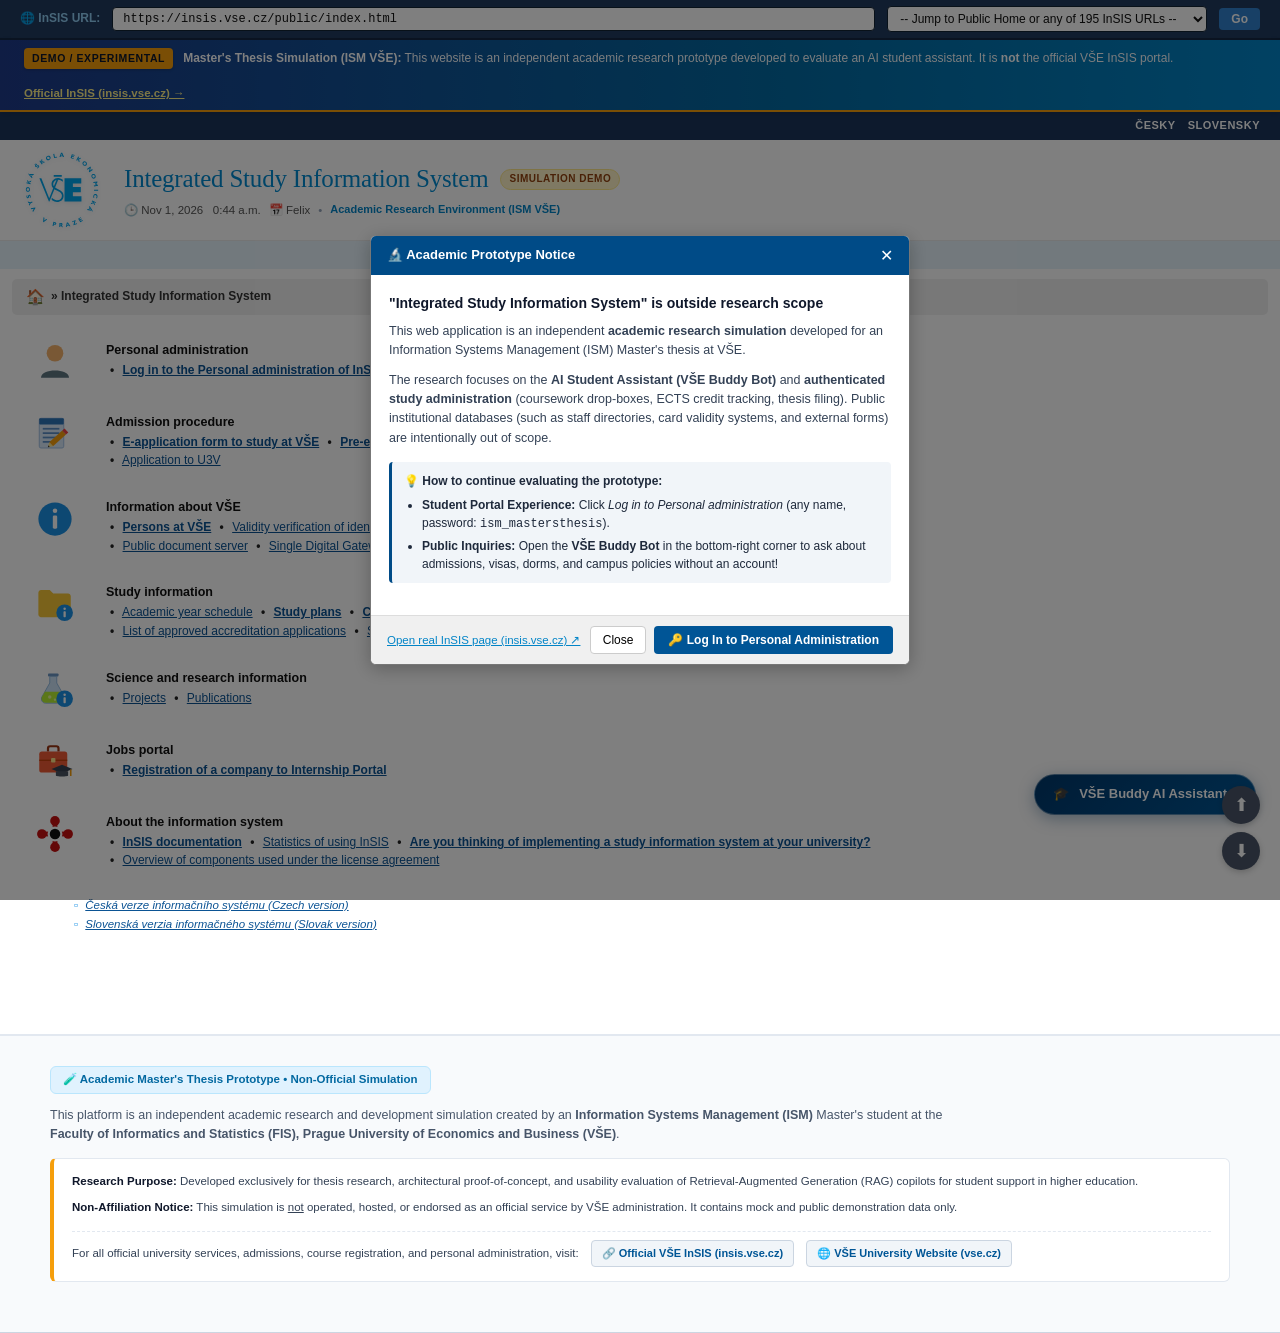
==== public/index.html @ 3fae8cf7 "Clean prototype: remove hardcoded fallbacks, update test set and documentation" ====
<!DOCTYPE html>
<html lang="en">
<head>
  <meta charset="UTF-8">
  <meta name="viewport" content="width=device-width, initial-scale=1.0">
  <title>Integrated Study Information System | VŠE Prague</title>
  <link rel="stylesheet" href="styles.css?v=30">
</head>
<body>

  <!-- =========================================================================
       0. IN-APP InSIS URL BAR & FAST NAVIGATOR (Access all 195 URLs)
       ========================================================================= -->
  <div class="insis-url-navigator">
    <div class="url-nav-label">
      <span>🌐 InSIS URL:</span>
    </div>
    <input type="text" id="insis-url-input" class="url-input-box" value="https://insis.vse.cz/?lang=en" onkeydown="handleUrlKey(event)">
    <select id="insis-url-select" class="url-dropdown-select" onchange="handleSelectUrl(this.value)">
      <option value="">-- Jump to any of 195 InSIS URLs --</option>
      <!-- Populated dynamically from all_urls.json -->
    </select>
    <button class="btn-nav-go" onclick="handleGoUrl()">Go</button>
  </div>

  <!-- Top Academic Research Demo Notice Banner -->
  <aside class="insis-demo-banner" role="alert" aria-label="Academic Demo Disclaimer">
    <div class="demo-banner-content">
      <div class="demo-banner-left">
        <span class="demo-banner-badge">DEMO / EXPERIMENTAL</span>
        <span class="demo-banner-text">
          <strong>Master's Thesis Simulation (ISM VŠE):</strong> This website is an independent academic research prototype developed to evaluate an AI student assistant. It is <strong>not</strong> the official VŠE InSIS portal.
        </span>
      </div>
      <a href="https://insis.vse.cz/?lang=en" target="_blank" rel="noopener noreferrer" class="demo-banner-official-link" title="Open the genuine InSIS university portal">
        Official InSIS (insis.vse.cz) &rarr;
      </a>
    </div>
  </aside>

  <!-- 1. Top Navy Utility Bar -->
  <div class="insis-top-bar">
    <a href="#" onclick="alert('Jazyk: Čeština'); return false;">ČESKY</a>
    <a href="#" onclick="alert('Jazyk: Slovenčina'); return false;">SLOVENSKY</a>
  </div>

  <!-- 2. Authentic Brand Header -->
  <header class="insis-header">
    <div class="vse-logo-container" style="cursor:pointer;" onclick="goHome()" title="VŠE InSIS Simulation - Return to Public Home">
      <img src="assets/vse_logo.svg" alt="VŠE Prague Logo" class="vse-official-logo" onerror="this.onerror=null; this.src='assets/vse_logo.png';">
      <div class="insis-title-area">
        <div class="insis-title-row">
          <h1>Integrated Study Information System</h1>
          <span class="insis-title-demo-pill" title="Academic simulation developed for Master's thesis research">SIMULATION DEMO</span>
        </div>
        <div class="insis-header-meta">
          <span>🕒 Nov 1, 2026 &nbsp; 0:44 a.m.</span>
          <span>📅 Felix</span>
          <span class="insis-meta-dot">&bull;</span>
          <span class="insis-meta-thesis-note">Academic Research Environment (ISM VŠE)</span>
        </div>
      </div>
    </div>
  </header>

  <!-- 3. User Session Bar (Clean pale blue strip when logged out on Public Home, matching original InSIS) -->
  <div class="insis-user-bar" id="insis-user-bar">
    <div class="insis-user-info" id="user-info-logged-in" style="display:none;">
      <span><strong>Logged in:</strong> <span class="insis-user-name" id="display-user-name"></span></span>
      <a class="insis-user-link" href="https://o365.vse.cz" target="_blank">Office365</a>
      <a class="insis-user-link" href="#" onclick="navigateToUrl('https://insis.vse.cz/auth/uschovna/?lang=en'); return false;">13 documents</a>
      <a class="insis-user-link" href="#" onclick="alert('0 active tasks pending.'); return false;">0 tasks</a>
      <span style="opacity:0.4;">|</span>
      <a class="insis-user-link" href="#" onclick="performLogout(); return false;" style="color:#c0392b; font-weight:700;">[Log out]</a>
    </div>
    <div class="insis-user-info" id="user-info-logged-out" style="display:none;">
      <a class="insis-user-link" href="#" onclick="navigateToUrl('https://insis.vse.cz/?lang=en'); return false;">&larr; Public InSIS Home</a>
      <span style="opacity:0.4;">|</span>
      <a class="insis-user-link" href="#" onclick="showLoginView(); return false;" style="font-weight:700;">Log in to Personal administration</a>
    </div>
    <div class="user-close" id="user-bar-close" style="display:none;" title="Session status" onclick="alert('InSIS session active.')">✕</div>
  </div>

  <!-- 4. Breadcrumb Strip -->
  <div class="insis-breadcrumbs" id="insis-breadcrumbs">
    <div class="breadcrumb-path" id="breadcrumb-path">
      <a href="#" onclick="goHome(); return false;" title="InSIS Home" style="font-size:15px;">🏠</a>
      <span id="breadcrumb-dynamic">&raquo; <strong>Integrated Study Information System</strong></span>
    </div>
    <div class="breadcrumb-tools" id="breadcrumb-tools">
      <a href="#" class="tool-circle" onclick="openSearchModal(); return false;" title="Search">🔍</a>
      <a href="#" class="tool-circle" onclick="openHelpModal(); return false;" title="Help">?</a>
    </div>
  </div>


  <!-- =========================================================================
       VIEW 0: AUTHENTIC PUBLIC InSIS HOMEPAGE (No Login Required)
       Matches uploaded Screenshots 1 & 2 of https://insis.vse.cz/?lang=en
       ========================================================================= -->
  <main id="view-public-home" class="insis-view">
    <div class="public-insis-container">

      <!-- Row 1: Personal administration -->
      <div class="public-cat-row" id="pub-row-personal">
        <div class="public-cat-icon" aria-hidden="true">
          <svg viewBox="0 0 48 48" width="42" height="42">
            <circle cx="24" cy="14" r="9.5" fill="#f3b26b"/>
            <path d="M8 42 C8 31, 40 31, 40 42 Z" fill="#5e7682"/>
          </svg>
        </div>
        <div class="public-cat-body">
          <div class="public-cat-title">Personal administration</div>
          <div class="public-cat-links">
            <span class="pub-bullet">&bull;</span>
            <a id="pub-link-login" class="pub-bold-link" href="#" onclick="showLoginView(); return false;">Log in to the Personal administration of InSIS</a>
            <span class="pub-bullet">&bull;</span>
            <a id="pub-link-first-login" href="#" onclick="navigateToUrl('https://insis.vse.cz/navod/?lang=en'); return false;">First log in to InSIS instructions</a>
            <span class="pub-bullet">&bull;</span>
            <a href="#" onclick="navigateToUrl('https://insis.vse.cz/dok/integratori.pl?lang=en'); return false;">System integrators</a>
          </div>
        </div>
      </div>

      <!-- Row 2: Admission procedure -->
      <div class="public-cat-row" id="pub-row-admission">
        <div class="public-cat-icon" aria-hidden="true">
          <svg viewBox="0 0 48 48" width="42" height="42">
            <rect x="6" y="6" width="28" height="34" rx="2" fill="#d8e8f8" stroke="#9abbe0" stroke-width="1"/>
            <rect x="6" y="6" width="28" height="7" rx="1" fill="#2d74b8"/>
            <line x1="10" y1="18" x2="29" y2="18" stroke="#5b8ec4" stroke-width="2"/>
            <line x1="10" y1="23" x2="29" y2="23" stroke="#5b8ec4" stroke-width="2"/>
            <line x1="10" y1="28" x2="25" y2="28" stroke="#5b8ec4" stroke-width="2"/>
            <line x1="10" y1="33" x2="21" y2="33" stroke="#5b8ec4" stroke-width="2"/>
            <g transform="translate(27, 29) rotate(-42)">
              <rect x="-10" y="-3.2" width="20" height="6.4" fill="#f59e0b"/>
              <polygon points="-10,-3.2 -15,0 -10,3.2" fill="#fde68a"/>
              <polygon points="-13.2,-1.2 -15,0 -13.2,1.2" fill="#333"/>
              <rect x="10" y="-3.2" width="3.5" height="6.4" fill="#ef4444"/>
            </g>
          </svg>
        </div>
        <div class="public-cat-body">
          <div class="public-cat-title">Admission procedure</div>
          <div class="public-cat-links">
            <span class="pub-bullet">&bull;</span>
            <a id="pub-link-eapp" class="pub-bold-link" href="#" onclick="navigateToUrl('https://insis.vse.cz/prihlaska/?lang=en'); return false;">E-application form to study at VŠE</a>
            <span class="pub-bullet">&bull;</span>
            <a id="pub-link-preenroll" class="pub-bold-link" href="#" onclick="navigateToUrl('https://insis.vse.cz/navratka/?lang=en'); return false;">Pre-enrollment confirmation for application to study at VŠE</a>
            <span class="pub-bullet">&bull;</span>
            <a id="pub-link-courses-offer" class="pub-bold-link" href="#" onclick="navigateToUrl('https://insis.vse.cz/kurzy/nabidka_kurzu.pl?lang=en'); return false;">Courses on offer</a>
          </div>
          <div class="public-cat-links">
            <span class="pub-bullet">&bull;</span>
            <a href="#" onclick="navigateToUrl('https://insis.vse.cz/prihlaska/u3v.pl?lang=en'); return false;">Application to U3V</a>
          </div>
        </div>
      </div>

      <!-- Row 3: Information about VŠE -->
      <div class="public-cat-row" id="pub-row-info">
        <div class="public-cat-icon" aria-hidden="true">
          <svg viewBox="0 0 48 48" width="42" height="42">
            <circle cx="24" cy="24" r="19" fill="#1b91e5"/>
            <circle cx="24" cy="14.5" r="2.6" fill="#ffffff"/>
            <rect x="21.5" y="20" width="5" height="15" rx="1.5" fill="#ffffff"/>
          </svg>
        </div>
        <div class="public-cat-body">
          <div class="public-cat-title">Information about VŠE</div>
          <div class="public-cat-links">
            <span class="pub-bullet">&bull;</span>
            <a id="pub-link-persons" class="pub-bold-link" href="#" onclick="navigateToUrl('https://insis.vse.cz/lide/?lang=en'); return false;">Persons at VŠE</a>
            <span class="pub-bullet">&bull;</span>
            <a href="#" onclick="navigateToUrl('https://insis.vse.cz/karty/overeni.pl?lang=en'); return false;">Validity verification of identification cards</a>
            <span class="pub-bullet">&bull;</span>
            <a id="pub-link-depts" href="#" onclick="navigateToUrl('https://insis.vse.cz/pracoviste/pracoviste.pl?lang=en'); return false;">Departments</a>
            <span class="pub-bullet">&bull;</span>
            <a href="#" onclick="navigateToUrl('https://insis.vse.cz/hledani/?lang=en'); return false;">Thematic search</a>
            <span class="pub-bullet">&bull;</span>
            <a href="#" onclick="navigateToUrl('https://insis.vse.cz/karty/typy_karet.pl?lang=en'); return false;">Identification cards in use</a>
          </div>
          <div class="public-cat-links">
            <span class="pub-bullet">&bull;</span>
            <a id="pub-link-docserver" href="#" onclick="navigateToUrl('https://insis.vse.cz/dok_server/?lang=en'); return false;">Public document server</a>
            <span class="pub-bullet">&bull;</span>
            <a href="#" onclick="navigateToUrl('https://insis.vse.cz/sdg/?lang=en'); return false;">Single Digital Gateway</a>
          </div>
        </div>
      </div>

      <!-- Row 4: Study information -->
      <div class="public-cat-row" id="pub-row-study">
        <div class="public-cat-icon" aria-hidden="true">
          <svg viewBox="0 0 48 48" width="42" height="42">
            <path d="M5 11 C5 9.5, 6.5 8, 8 8 L18 8 L22 12 L39 12 C40.5 12, 42 13.5, 42 15 L42 36 C42 37.5, 40.5 39, 39 39 L8 39 C6.5 39, 5 37.5, 5 36 Z" fill="#f6c636"/>
            <circle cx="35" cy="34" r="9.5" fill="#1b91e5"/>
            <circle cx="35" cy="29.5" r="1.4" fill="#ffffff"/>
            <rect x="33.7" y="32.2" width="2.6" height="7" rx="0.8" fill="#ffffff"/>
          </svg>
        </div>
        <div class="public-cat-body">
          <div class="public-cat-title">Study information</div>
          <div class="public-cat-links">
            <span class="pub-bullet">&bull;</span>
            <a id="pub-link-schedule" href="#" onclick="navigateToUrl('https://insis.vse.cz/student/harmonogram.pl?lang=en'); return false;">Academic year schedule</a>
            <span class="pub-bullet">&bull;</span>
            <a id="pub-link-plans" class="pub-bold-link" href="#" onclick="navigateToUrl('https://insis.vse.cz/katalog/plany.pl?lang=en'); return false;">Study plans</a>
            <span class="pub-bullet">&bull;</span>
            <a id="pub-link-catalogue" class="pub-bold-link" href="#" onclick="navigateToUrl('https://insis.vse.cz/katalog/?lang=en'); return false;">Course catalogue</a>
            <span class="pub-bullet">&bull;</span>
            <a id="pub-link-materials" href="#" onclick="navigateToUrl('https://insis.vse.cz/eknihovna/?lang=en'); return false;">Electronic study materials</a>
            <span class="pub-bullet">&bull;</span>
            <a id="pub-link-theses" class="pub-bold-link" href="#" onclick="navigateToUrl('https://insis.vse.cz/katalog/temata_zp.pl?lang=en'); return false;">Final theses at VŠE</a>
            <span class="pub-bullet">&bull;</span>
            <a id="pub-link-timetables" href="#" onclick="navigateToUrl('https://insis.vse.cz/katalog/rozvrhy_view.pl?lang=en'); return false;">Timetables</a>
          </div>
          <div class="public-cat-links">
            <span class="pub-bullet">&bull;</span>
            <a href="#" onclick="navigateToUrl('https://insis.vse.cz/akreditace/prehled.pl?lang=en'); return false;">List of approved accreditation applications</a>
            <span class="pub-bullet">&bull;</span>
            <a id="pub-link-financing" href="#" onclick="navigateToUrl('https://insis.vse.cz/financovani/?lang=en'); return false;">Study financing</a>
          </div>
        </div>
      </div>

      <!-- Row 5: Science and research information -->
      <div class="public-cat-row" id="pub-row-science">
        <div class="public-cat-icon" aria-hidden="true">
          <svg viewBox="0 0 48 48" width="42" height="42">
            <rect x="16" y="5" width="12" height="3.5" rx="1" fill="#6b96c3"/>
            <path d="M18 8.5 L18 16 L9 32 C7.5 35, 9.5 39, 13 39 L31 39 C34.5 39, 36.5 35, 35 32 L26 16 L26 8.5 Z" fill="#cbe2f6" stroke="#8ab4dc" stroke-width="1"/>
            <path d="M12.5 26 L31.5 26 L35 32 C36.2 34.8, 34.2 38.5, 31 38.5 L13 38.5 C9.8 38.5, 7.8 34.8, 9 32 Z" fill="#b7f032"/>
            <circle cx="18" cy="32" r="2" fill="#e9f99d"/>
            <circle cx="24" cy="35" r="1.4" fill="#e9f99d"/>
            <circle cx="35" cy="34" r="9.5" fill="#1b91e5"/>
            <circle cx="35" cy="29.5" r="1.4" fill="#ffffff"/>
            <rect x="33.7" y="32.2" width="2.6" height="7" rx="0.8" fill="#ffffff"/>
          </svg>
        </div>
        <div class="public-cat-body">
          <div class="public-cat-title">Science and research information</div>
          <div class="public-cat-links">
            <span class="pub-bullet">&bull;</span>
            <a href="#" onclick="navigateToUrl('https://insis.vse.cz/veda/projekty.pl?lang=en'); return false;">Projects</a>
            <span class="pub-bullet">&bull;</span>
            <a href="#" onclick="navigateToUrl('https://insis.vse.cz/veda/publikace.pl?lang=en'); return false;">Publications</a>
          </div>
        </div>
      </div>

      <!-- Row 6: Jobs portal -->
      <div class="public-cat-row" id="pub-row-jobs">
        <div class="public-cat-icon" aria-hidden="true">
          <svg viewBox="0 0 48 48" width="42" height="42">
            <path d="M16 12 L16 8.5 C16 7, 17 6, 18.5 6 L25.5 6 C27 6, 28 7, 28 8.5 L28 12" fill="none" stroke="#9a3412" stroke-width="2.5"/>
            <rect x="6" y="12" width="32" height="24" rx="3" fill="#ef5b35"/>
            <line x1="6" y1="22" x2="38" y2="22" stroke="#c2410c" stroke-width="1.5"/>
            <rect x="19.5" y="19.5" width="5" height="5" rx="1" fill="#fde68a"/>
            <polygon points="32,27 44,32 32,37 20,32" fill="#374151"/>
            <path d="M25 34.5 L25 39.5 C25 41, 39 41, 39 39.5 L39 34.5" fill="#4b5563"/>
            <line x1="42" y1="32.5" x2="42" y2="40" stroke="#f59e0b" stroke-width="1.8"/>
          </svg>
        </div>
        <div class="public-cat-body">
          <div class="public-cat-title">Jobs portal</div>
          <div class="public-cat-links">
            <span class="pub-bullet">&bull;</span>
            <a id="pub-link-internship" class="pub-bold-link" href="#" onclick="navigateToUrl('https://insis.vse.cz/praxe/registrace_firmy.pl?lang=en'); return false;">Registration of a company to Internship Portal</a>
          </div>
        </div>
      </div>

      <!-- Row 7: About the information system -->
      <div class="public-cat-row" id="pub-row-about">
        <div class="public-cat-icon" aria-hidden="true">
          <svg viewBox="0 0 48 48" width="42" height="42">
            <line x1="24" y1="9" x2="24" y2="39" stroke="#c81010" stroke-width="5.5"/>
            <line x1="9" y1="24" x2="39" y2="24" stroke="#c81010" stroke-width="5.5"/>
            <circle cx="24" cy="9" r="5.5" fill="#c81010"/>
            <circle cx="24" cy="39" r="5.5" fill="#c81010"/>
            <circle cx="9" cy="24" r="5.5" fill="#c81010"/>
            <circle cx="39" cy="24" r="5.5" fill="#c81010"/>
            <circle cx="24" cy="24" r="8.5" fill="#ffffff"/>
            <circle cx="24" cy="24" r="6" fill="#111111"/>
          </svg>
        </div>
        <div class="public-cat-body">
          <div class="public-cat-title">About the information system</div>
          <div class="public-cat-links">
            <span class="pub-bullet">&bull;</span>
            <a id="pub-link-docs" class="pub-bold-link" href="#" onclick="navigateToUrl('https://insis.vse.cz/dok/help.pl?lang=en'); return false;">InSIS documentation</a>
            <span class="pub-bullet">&bull;</span>
            <a href="#" onclick="navigateToUrl('https://insis.vse.cz/system/agregat.pl?lang=en'); return false;">Statistics of using InSIS</a>
            <span class="pub-bullet">&bull;</span>
            <a class="pub-bold-link" href="#" onclick="navigateToUrl('https://insis.vse.cz/dok/implementace.pl?lang=en'); return false;">Are you thinking of implementing a study information system at your university?</a>
          </div>
          <div class="public-cat-links">
            <span class="pub-bullet">&bull;</span>
            <a href="#" onclick="navigateToUrl('https://insis.vse.cz/licenses/index.pl?lang=en'); return false;">Overview of components used under the license agreement</a>
          </div>
        </div>
      </div>

      <!-- Bottom Language Switcher (Exact match to Screenshot 2) -->
      <div class="public-lang-footer">
        <div><span class="pub-square-bullet">&#9643;</span> <a href="#" onclick="alert('Česká verze informačního systému'); return false;">Česká verze informačního systému (Czech version)</a></div>
        <div><span class="pub-square-bullet">&#9643;</span> <a href="#" onclick="alert('Slovenská verzia informačného systému'); return false;">Slovenská verzia informačného systému (Slovak version)</a></div>
      </div>

    </div>
  </main>


  <!-- =========================================================================
       VIEW: InSIS AUTHENTIC LOGIN SCREEN
       ========================================================================= -->
  <div id="view-login" class="insis-view" style="display:none;">
    <div class="insis-login-container">
      <div class="login-header-banner">
        <h2>Log in to InSIS</h2>
        <div style="font-size:12px; opacity:0.85;">Prague University of Economics and Business</div>
      </div>
      <div class="login-body">
        <div id="login-error-msg" style="display:none; background:#fdeeed; border:1px solid #f5c6cb; color:#b91c1c; padding:9px 12px; border-radius:4px; font-size:12px; font-weight:600; margin-bottom:14px;"></div>

        <form onsubmit="handleLoginSubmit(event)" autocomplete="off">
          <div class="login-form-group">
            <label for="login-username">Your Name (or VŠE user name):</label>
            <input type="text" id="login-username" value="" placeholder="Enter your name" autocomplete="off" required>
          </div>
          <div class="login-form-group">
            <label for="login-password">Password:</label>
            <input type="password" id="login-password" value="" placeholder="Enter password" autocomplete="new-password" required>
          </div>
          <div class="login-form-group">
            <label for="login-expiry">Session lifetime:</label>
            <select id="login-expiry">
              <option>Log out after 8 hours of inactivity (recommended)</option>
              <option>Log out after 1 day of inactivity</option>
              <option>Log out after 30 minutes of inactivity</option>
            </select>
          </div>
          <button type="submit" class="btn-insis-login">Log in to the Personal administration of InSIS</button>
        </form>

        <div style="text-align:center; margin:14px 0 10px 0; font-size:11px; color:#888;">&ndash; OR &ndash;</div>

        <button type="button" class="btn-o365-login" onclick="handleLoginSubmit(event)">
          <span>🏢</span>
          <span>Log in with university Microsoft 365 account</span>
        </button>

        <button type="button" class="btn-public-continue" onclick="navigateToUrl('https://insis.vse.cz/?lang=en')">
          &larr; Continue on Public InSIS Page (No account needed)
        </button>

        <div class="login-footer-links">
          • <a href="#" onclick="navigateToUrl('https://insis.vse.cz/navod/?lang=en'); return false;">First log in to InSIS instructions</a><br>
          • <a href="#" onclick="alert('Forgotten password: If you cannot log in, visit the IT Helpdesk with your student ID.'); return false;">Forgotten password assistance</a><br>
          • <a href="#" onclick="navigateToUrl('https://insis.vse.cz/dok/help.pl?lang=en'); return false;">InSIS documentation and manuals</a>
        </div>
      </div>
    </div>
  </div>


  <!-- =========================================================================
       VIEW 1: PERSONAL ADMINISTRATION (Home screen - Screenshots 2 & 4)
       URL: https://insis.vse.cz/auth/?lang=en
       ========================================================================= -->
  <main id="view-personal-admin" class="insis-view" style="display:none;">
    <div class="insis-notices-container">
      <div class="notice-box warning-red">
        <div class="notice-icon-circle icon-red">!</div>
        <div class="notice-content">
          <div><a href="#" onclick="navigateToUrl('https://insis.vse.cz/auth/lide/moje_udaje.pl?lang=en')">:: Personal data check</a></div>
          <div><a href="#" onclick="alert('Distribution server settings: Cluster ACTIVE.')">:: Change of distribution server</a></div>
        </div>
      </div>
      <div class="notice-box info-yellow">
        <div class="notice-icon-circle icon-blue">i</div>
        <div class="notice-content">
          <a href="#" onclick="alert('My College Mobile App available for iOS & Android.')" style="font-size:14px;">My College mobile app: Just. Study. Anywhere.</a>
        </div>
      </div>
    </div>

    <div class="pa-controls">
      <button class="btn-open-all" onclick="alert('All modules expanded.')">Open all</button>
    </div>

    <div class="pa-modules-grid">
      <!-- 1. Public information portal -->
      <div class="pa-card">
        <div class="pa-card-header"><span>Public information portal</span><span>▼</span></div>
        <div class="pa-card-body">
          <div class="pa-card-icon" style="color:#007bb6;">ℹ️</div>
          <ul class="pa-links-list">
            <li><a href="#" onclick="navigateToUrl('https://insis.vse.cz/pracoviste/pracoviste.pl?lang=en')">Departments</a></li>
            <li><a href="#" onclick="navigateToUrl('https://insis.vse.cz/hledani/?lang=en')">Thematic search</a></li>
            <li><a href="#" onclick="navigateToUrl('https://insis.vse.cz/lide/?lang=en')">Persons at VŠE</a></li>
            <li><a href="#" onclick="navigateToUrl('https://insis.vse.cz/katalog/plany.pl?lang=en')">Study plans</a></li>
            <li><a href="#" onclick="navigateToUrl('https://insis.vse.cz/katalog/?lang=en')">Course catalogue</a></li>
          </ul>
        </div>
      </div>

      <!-- 2. My College -->
      <div class="pa-card" style="border: 2px solid #007bb6;">
        <div class="pa-card-header" style="background-color:#005596;"><span>My College</span><span>▼</span></div>
        <div class="pa-card-body">
          <div class="pa-card-icon" style="color:#005596;">📘</div>
          <ul class="pa-links-list">
            <li><a href="#" onclick="navigateToUrl('https://insis.vse.cz/auth/student/studium.pl?lang=en')" style="font-weight:700; color:#004b87;">Student's portal ➔</a></li>
            <li><a href="#" onclick="alert('Course Attainment Evaluation')">Course Attainment Evaluation</a></li>
            <li><a href="#" onclick="navigateToUrl('https://insis.vse.cz/prihlaska/?lang=en')">Study application form</a></li>
            <li><a href="#" onclick="alert('Student enrollment statistics')">Student enrollment statistics</a></li>
            <li><a href="#" onclick="navigateToUrl('https://insis.vse.cz/auth/anketa/?lang=en')">Course evaluation by students</a></li>
          </ul>
        </div>
      </div>

      <!-- 3. eLearning -->
      <div class="pa-card">
        <div class="pa-card-header"><span>eLearning</span><span>▼</span></div>
        <div class="pa-card-body">
          <div class="pa-card-icon" style="color:#e67e22;">🎓</div>
          <ul class="pa-links-list">
            <li><a href="#" onclick="navigateToUrl('https://insis.vse.cz/auth/student/zkousky.pl?lang=en')">Tests and examinations</a></li>
            <li><a href="#" onclick="navigateToUrl('https://insis.vse.cz/eknihovna/?lang=en')">Electronic study materials</a></li>
          </ul>
        </div>
      </div>

      <!-- 4. Science and research -->
      <div class="pa-card">
        <div class="pa-card-header"><span>Science and research</span><span>▼</span></div>
        <div class="pa-card-body">
          <div class="pa-card-icon" style="color:#27ae60;">🧪</div>
          <ul class="pa-links-list">
            <li><a href="#" onclick="alert('Matching of publications')">Matching of publications</a></li>
            <li><a href="#" onclick="alert('Biographical information')">Biographical information</a></li>
            <li><a href="#" onclick="alert('Creation of CVs')">Creation of CVs</a></li>
          </ul>
        </div>
      </div>

      <!-- 5. Personal management -->
      <div class="pa-card">
        <div class="pa-card-header"><span>Personal management</span><span>▼</span></div>
        <div class="pa-card-body">
          <div class="pa-card-icon" style="color:#2980b9;">✉️</div>
          <ul class="pa-links-list">
            <li><a href="#" onclick="navigateToUrl('https://insis.vse.cz/dok_server/?lang=en')">Document server</a></li>
            <li><a href="#" onclick="navigateToUrl('https://insis.vse.cz/auth/uschovna/?lang=en')">Document storage</a></li>
            <li><a href="#" onclick="alert('Sign up for news')">Sign up for news</a></li>
            <li><a href="#" onclick="navigateToUrl('https://insis.vse.cz/auth/posta/?lang=en')">Mail box</a></li>
            <li><a href="#" onclick="alert('Discussion platforms')">Discussion platforms</a></li>
          </ul>
        </div>
      </div>

      <!-- 6. eAgenda -->
      <div class="pa-card">
        <div class="pa-card-header"><span>eAgenda</span><span>▼</span></div>
        <div class="pa-card-body">
          <div class="pa-card-icon" style="color:#f39c12;">📋</div>
          <ul class="pa-links-list">
            <li><a href="#" onclick="navigateToUrl('https://insis.vse.cz/auth/uradovna/?lang=en'); return false;">Contact centre</a></li>
            <li><a href="#" onclick="alert('eSurveys')">eSurveys</a></li>
            <li><a href="#" onclick="alert('My Elections')">My Elections</a></li>
            <li><a href="#" onclick="alert('Register of printouts')">Register of printouts</a></li>
            <li><a href="#" onclick="alert('Electronic document verification')">Electronic document verification</a></li>
          </ul>
        </div>
      </div>

      <!-- 7. Technology and its administration -->
      <div class="pa-card">
        <div class="pa-card-header"><span>Technology and its administration</span><span>⚙️</span></div>
        <div class="pa-card-body">
          <div class="pa-card-icon" style="color:#34495e;">🖥️</div>
          <ul class="pa-links-list">
            <li><a href="#" onclick="alert('Accounts administration')">Accounts administration section</a></li>
            <li><a href="#" onclick="alert('Access control system')">Access control system</a></li>
            <li><a href="#" onclick="navigateToUrl('https://insis.vse.cz/karty/typy_karet.pl?lang=en')">Identification cards in use</a></li>
            <li><a href="#" onclick="alert('University e-mail delivery')">University e-mail delivery</a></li>
          </ul>
        </div>
      </div>

      <!-- 8. InSIS documentation -->
      <div class="pa-card">
        <div class="pa-card-header"><span>InSIS documentation</span><span>▼</span></div>
        <div class="pa-card-body">
          <div class="pa-card-icon" style="color:#e74c3c;">🛟</div>
          <ul class="pa-links-list">
            <li><a href="#" onclick="navigateToUrl('https://insis.vse.cz/dok/help.pl?lang=en')">InSIS documentation</a></li>
            <li><a href="#" onclick="alert('My operations history')">My operations</a></li>
            <li><a href="#" onclick="navigateToUrl('https://insis.vse.cz/dok/integratori.pl?lang=en')">System integrators</a></li>
            <li><a href="#" onclick="navigateToUrl('https://insis.vse.cz/licenses/index.pl?lang=en')">Licence information</a></li>
            <li><a href="#" onclick="navigateToUrl('https://insis.vse.cz/system/agregat.pl?lang=en')">Statistics of using InSIS</a></li>
          </ul>
        </div>
      </div>

      <!-- 9. Game room -->
      <div class="pa-card">
        <div class="pa-card-header"><span>Game room</span><span>▼</span></div>
        <div class="pa-card-body">
          <div class="pa-card-icon" style="color:#8e44ad;">🎰</div>
          <ul class="pa-links-list">
            <li><a href="#" onclick="alert('Stone Eater mini-game')">Stone Eater</a></li>
            <li><a href="#" onclick="alert('Caterpillar mini-game')">Caterpillar</a></li>
            <li><a href="#" onclick="alert('IQ Solitaire')">IQ Solitaire</a></li>
            <li><a href="#" onclick="alert('List of games and statistics')">List of games and statistics</a></li>
          </ul>
        </div>
      </div>

      <!-- 10. Adjustment of the information system -->
      <div class="pa-card">
        <div class="pa-card-header"><span>Adjustment of the information system</span><span>▼</span></div>
        <div class="pa-card-body">
          <div class="pa-card-icon" style="color:#7f8c8d;">⚙️</div>
          <ul class="pa-links-list">
            <li><a href="#" onclick="alert('Change photo')">Change photo</a></li>
            <li><a href="#" onclick="alert('Favourites menu')">Administration of My favourites menu</a></li>
            <li><a href="#" onclick="navigateToUrl('https://insis.vse.cz/auth/system/portlety.pl?lang=en'); return false;" style="font-weight:700; color:#004b87;">Portlets in InSIS</a></li>
            <li><a href="#" onclick="alert('User settings')">User settings</a></li>
            <li><a href="#" onclick="alert('Configure transfer of events to Office 365')">Configure transfer of events to Office 365</a></li>
          </ul>
        </div>
      </div>

      <!-- 11. Information system set-up -->
      <div class="pa-card">
        <div class="pa-card-header"><span>Information system set-up</span><span>▼</span></div>
        <div class="pa-card-body">
          <div class="pa-card-icon" style="color:#16a085;">💻</div>
          <ul class="pa-links-list">
            <li><a href="#" onclick="alert('Change identity')">Change identity</a></li>
            <li><a href="#" onclick="navigateToUrl('https://insis.vse.cz/auth/system/totp.pl?lang=en')">Setting of authentication using one-time passwords (OTP)</a></li>
            <li><a href="#" onclick="alert('Link your account to eID')">Link your account to eID</a></li>
            <li><a href="#" onclick="alert('My operations')">My operations</a></li>
            <li><a href="#" onclick="alert('Delegates set-up')">Delegates set-up</a></li>
          </ul>
        </div>
      </div>

      <!-- 12. Protection of personal data -->
      <div class="pa-card">
        <div class="pa-card-header"><span>Protection of personal data</span><span>▼</span></div>
        <div class="pa-card-body">
          <div class="pa-card-icon" style="color:#d35400;">🔒</div>
          <ul class="pa-links-list">
            <li><a href="#" onclick="alert('Personal data check statistics')">Personal data check statistics</a></li>
            <li><a href="#" onclick="navigateToUrl('https://insis.vse.cz/auth/lide/moje_udaje.pl?lang=en')">Personal data check</a></li>
            <li><a href="#" onclick="alert('Approvals by user')">Approvals by user</a></li>
          </ul>
        </div>
      </div>

      <!-- 13. My College mobile app 2 -->
      <div class="pa-card">
        <div class="pa-card-header"><span>My College mobile app 2</span><span>▼</span></div>
        <div class="pa-card-body">
          <div class="pa-card-icon" style="color:#2c3e50;">📱</div>
          <ul class="pa-links-list">
            <li><a href="#" onclick="alert('About app')">About app</a></li>
            <li><a href="#" onclick="alert('Administration of paired devices')">Administration of paired devices</a></li>
            <li><a href="https://play.google.com" target="_blank">Google Play ↗</a></li>
            <li><a href="#" onclick="alert('FAQ')">Frequently asked questions</a></li>
            <li><a href="https://apple.com" target="_blank">App Store ↗</a></li>
          </ul>
        </div>
      </div>
    </div>

    <div class="insis-stats-box">
      In Integrated Study Information System <strong>2,467,913,141</strong> operations in total have been carried out since July 23th 2007.<br>
      Yesterday <strong>7,703</strong> users logged in and <strong>1,096,646</strong> operations were carried out.<br>
      In the last 5 minutes <strong>116</strong> users worked on the server and <strong>8,190</strong> operations were carried out.
    </div>
  </main>


  <!-- =========================================================================
       VIEW 2: STUDENT'S PORTAL (Screenshot 3)
       URL: https://insis.vse.cz/auth/student/studium.pl?lang=en
       ========================================================================= -->
  <main id="view-student-portal" class="insis-view" style="display:none;">
    <div class="portal-page-container">
      <div class="portal-title-block">
        <h2 class="portal-main-heading">Student's portal</h2>
        <div class="portal-subheading">
          Study &ndash; FIS C-ISM-MBI pres [term 5, E], study period &ndash; WS 2026/2027 - FIS
        </div>
      </div>

      <div class="insis-portal-tabs">
        <button class="tab-btn active" onclick="navigateToUrl('https://insis.vse.cz/auth/student/studium.pl?lang=en')">My College</button>
        <button class="tab-btn" onclick="navigateToUrl('https://insis.vse.cz/auth/student/arch_studia.pl?lang=en')">E-study record</button>
        <button class="tab-btn" onclick="alert('My schoolmates in ISM')">My schoolmates</button>
        <button class="tab-btn" onclick="alert('Study details')">Study details</button>
        <button class="tab-btn" onclick="alert('Map of my study')">Map of my study</button>
        <button class="tab-btn" onclick="navigateToUrl('https://insis.vse.cz/katalog/?lang=en')">Course e-plans</button>
        <button class="tab-btn" onclick="navigateToUrl('https://insis.vse.cz/auth/student/temata_zp.pl?lang=en')">List of topics</button>
        <button class="tab-btn" onclick="navigateToUrl('https://insis.vse.cz/auth/student/odevzdavarna.pl?lang=en')">Coursework submissions</button>
        <button class="tab-btn" onclick="navigateToUrl('https://insis.vse.cz/auth/student/kontrola_planu.pl?lang=en')">Plan progress check</button>
        <button class="tab-btn" onclick="navigateToUrl('https://insis.vse.cz/auth/student/zaznamnik.pl?lang=en')">My lectures sheet</button>
        <button class="tab-btn" onclick="alert('My favourite courses bookmark list')">My favourite courses</button>
      </div>

      <p class="portal-intro-text">
        The table shows the studies commenced or completed at this university and the application icons relevant to the studies. The study and the study period you are working with at the moment can be found in the page subheader. If you have more than one study or study period use the grey bullet in the first column Choose to switch between them in the portal applications. When entering the Student's portal you are working with the active study (green bullet).
      </p>

      <table class="insis-study-table">
        <thead>
          <tr>
            <th style="width:50px; text-align:center;">Choose</th>
            <th style="width:60px;">Faculty</th>
            <th>Study</th>
            <th style="width:120px;">Progress of study</th>
            <th style="width:90px;">Restriction</th>
            <th style="width:130px; text-align:center;">Register for examinations</th>
            <th style="width:140px; text-align:center;">Registration/Enrollment</th>
            <th style="width:120px; text-align:center;">Extra-sem. courses</th>
            <th style="width:100px; text-align:center;">Final thesis</th>
          </tr>
        </thead>
        <tbody>
          <tr>
            <td style="text-align:center;"><span class="bullet-green-circle" title="Active study"></span></td>
            <td><strong>FIS</strong></td>
            <td>
              <strong>Information Systems Management</strong><br>
              Management of Business Informatics<br>
              <span style="color:#555555;">full-time</span>
            </td>
            <td><strong style="color:#27ae60;">enrolled</strong></td>
            <td>&ndash;</td>
            <td style="text-align:center;"><a href="#" onclick="navigateToUrl('https://insis.vse.cz/auth/student/zkousky.pl?lang=en')" style="font-size:20px; text-decoration:none;">✍️</a></td>
            <td style="text-align:center;"><a href="#" onclick="navigateToUrl('https://insis.vse.cz/auth/student/registrace.pl?lang=en')" style="font-size:20px; text-decoration:none;">📝</a></td>
            <td style="text-align:center;"><a href="#" onclick="alert('Extra-semester courses')" style="font-size:20px; text-decoration:none;">🗓️</a></td>
            <td style="text-align:center;"><a href="#" onclick="navigateToUrl('https://insis.vse.cz/auth/student/zp.pl?lang=en')" style="font-size:24px; text-decoration:none;">📗</a></td>
          </tr>
        </tbody>
      </table>

      <h3 style="font-size:13px; font-weight:700; color:#333333; margin-top:16px;">Support of the selected study</h3>
      <div style="margin-top:8px; display:flex; gap:12px; font-size:12px;">
        <a href="#" onclick="navigateToUrl('https://insis.vse.cz/auth/student/kontrola_planu.pl?lang=en')" style="color:var(--insis-link-blue); text-decoration:underline;">📊 Check remaining credit vouchers (120/144)</a>
        <span>|</span>
        <a href="#" onclick="navigateToUrl('https://insis.vse.cz/auth/student/zp.pl?lang=en')" style="color:var(--insis-link-blue); text-decoration:underline;">📜 Master's thesis submission &amp; Errata</a>
        <span>|</span>
        <a href="#" onclick="navigateToUrl('https://insis.vse.cz/auth/student/potvrzeni.pl?lang=en')" style="color:var(--insis-link-blue); text-decoration:underline;">📄 Electronic Confirmation of Study (PDF)</a> | <a href="#" onclick="navigateToUrl('https://insis.vse.cz/auth/stipendia/?lang=en')" style="color:var(--insis-link-blue); text-decoration:underline;">💰 Scholarships (Žádosti o stipendia)</a> | <a href="#" onclick="navigateToUrl('https://insis.vse.cz/auth/financovani/index.pl?lang=en')" style="color:var(--insis-link-blue); text-decoration:underline;">🏦 Study Financing &amp; Bank Accounts</a>
      </div>
    </div>
  </main>


  <!-- =========================================================================
       VIEW 3: MASTER'S THESIS & ERRATA (Screenshots 1 & 5)
       URL: https://insis.vse.cz/auth/student/zp.pl?lang=en
       ========================================================================= -->
  <main id="view-master-thesis" class="insis-view" style="display:none;">
    <div class="portal-page-container">
      <div class="portal-title-block">
        <h2 class="portal-main-heading">Student's portal</h2>
        <div class="portal-subheading">
          Study &ndash; FIS C-ISM-MBI pres [term 5, E], study period &ndash; WS 2026/2027 - FIS
        </div>
      </div>

      <div class="insis-portal-tabs">
        <button class="tab-btn" onclick="navigateToUrl('https://insis.vse.cz/auth/student/studium.pl?lang=en')">My College</button>
        <button class="tab-btn" onclick="navigateToUrl('https://insis.vse.cz/auth/student/arch_studia.pl?lang=en')">E-study record</button>
        <button class="tab-btn" onclick="alert('My schoolmates')">My schoolmates</button>
        <button class="tab-btn" onclick="alert('Study details')">Study details</button>
        <button class="tab-btn" onclick="alert('Map of my study')">Map of my study</button>
        <button class="tab-btn" onclick="navigateToUrl('https://insis.vse.cz/katalog/?lang=en')">Course e-plans</button>
        <button class="tab-btn" onclick="navigateToUrl('https://insis.vse.cz/auth/student/temata_zp.pl?lang=en')">List of topics</button>
        <button class="tab-btn" onclick="navigateToUrl('https://insis.vse.cz/auth/student/odevzdavarna.pl?lang=en')">Coursework submissions</button>
        <button class="tab-btn" onclick="navigateToUrl('https://insis.vse.cz/auth/student/kontrola_planu.pl?lang=en')">Plan progress check</button>
        <button class="tab-btn" onclick="navigateToUrl('https://insis.vse.cz/auth/student/zaznamnik.pl?lang=en')">My lectures sheet</button>
        <button class="tab-btn" onclick="alert('My favourite courses')">My favourite courses</button>
      </div>

      <p class="portal-intro-text">Use the application to work with a final thesis.</p>

      <div class="thesis-section-title">Basic information</div>
      <div class="thesis-section-sub">Basic information about a final thesis</div>

      <table class="thesis-info-table">
        <tbody>
          <tr><td class="label-cell">Type of thesis:</td><td class="value-cell">Master's thesis</td></tr>
          <tr><td class="label-cell">Thesis title:</td><td class="value-cell">Improving International Student Experience with GenAI based tool at University of Economics and Business in Prague</td></tr>
          <tr><td class="label-cell">Author:</td><td class="value-cell"><a href="#" id="thesis-author-link" onclick="return false;">Student</a></td></tr>
          <tr><td class="label-cell">Study:</td><td class="value-cell">FIS C-ISM-MBI pres [term 5, E]</td></tr>
          <tr><td class="label-cell">Department:</td><td class="value-cell"><a href="#" onclick="alert('Department of Information Technology (FIS)')">Department of Information Technology (FIS)</a></td></tr>
          <tr><td class="label-cell">Thesis supervisor:</td><td class="value-cell"><a href="#" onclick="alert('Supervisor: Ing. Pavel Sládek, Ph.D.')">Ing. Pavel Sládek, Ph.D.</a></td></tr>
          <tr><td class="label-cell">Assignment completeness:</td><td class="value-cell" style="font-weight:400;">changes in assignment made by student have been confirmed by supervisor; student can no longer edit the assignment</td></tr>
          <tr><td class="label-cell">Status:</td><td class="value-cell">current theses</td></tr>
        </tbody>
      </table>

      <div id="thesis-alert-banner" class="insis-banner-alert">
        <span style="font-size:16px;">ℹ️</span>
        <span id="thesis-banner-text">Thesis has not been entered &ndash; Final thesis has not been entered in the information system.</span>
      </div>

      <div class="thesis-section-title">Display and download files</div>
      <div class="thesis-section-sub">The following group of icons represents an application which helps to display the information about the final thesis.</div>

      <div class="icons-action-grid">
        <a class="icon-action-item" onclick="openInstructionsModal()">
          <div class="icon-img-box">📋</div>
          <span class="icon-item-label">Instructions for submission process of final thesis</span>
        </a>
        <a class="icon-action-item" onclick="alert('Approval of assignment confirmed.')">
          <div class="icon-img-box">✅</div>
          <span class="icon-item-label">Approval of assignment</span>
        </a>
        <a class="icon-action-item" onclick="alert('Situation check complete.')">
          <div class="icon-img-box">📊</div>
          <span class="icon-item-label">Situation check</span>
        </a>
        <a class="icon-action-item" onclick="alert('Displaying assignment form protocol...')">
          <div class="icon-img-box">📄</div>
          <span class="icon-item-label">Display the assignment form</span>
        </a>
        <a class="icon-action-item" onclick="alert('Displaying additional info...')">
          <div class="icon-img-box">ℹ️</div>
          <span class="icon-item-label">Display additional information</span>
        </a>
        <a class="icon-action-item" onclick="alert('Postponement of release')">
          <div class="icon-img-box">🔒</div>
          <span class="icon-item-label">Postponement of release</span>
        </a>
      </div>

      <div class="thesis-section-title">Editing application</div>
      <div class="thesis-section-sub">The following icons represent the transactions that need to be made to successfully submit a final thesis.</div>

      <div class="icons-action-grid">
        <div id="action-add-info" class="icon-action-item" onclick="openAddInfoModal()">
          <div id="badge-add-info" class="status-badge-above badge-red-x">✕</div>
          <div class="icon-img-box">📝</div>
          <span class="icon-item-label">Insert additional information</span>
        </div>
        <div id="action-upload-thesis" class="icon-action-item" onclick="openUploadThesisModal()">
          <div id="badge-upload" class="status-badge-above badge-red-x">✕</div>
          <div class="icon-img-box">📤</div>
          <span class="icon-item-label">Insert the thesis and the appendices</span>
        </div>
        <div id="action-submit-thesis" class="icon-action-item" onclick="confirmThesisSubmission()">
          <div id="badge-submit" class="status-badge-above badge-red-x">✕</div>
          <div class="icon-img-box">🎓</div>
          <span class="icon-item-label">Thesis submission</span>
        </div>
        <div id="action-errata" class="icon-action-item" onclick="openErrataModal()" style="border: 2px dashed #f39c12; border-radius:8px; padding:4px;">
          <div id="badge-errata" class="status-badge-above badge-amber-warn">!</div>
          <div class="icon-img-box">📎</div>
          <span class="icon-item-label" style="font-weight:700; color:#b45309;">Insert errata (Vložit errata)</span>
        </div>
      </div>

      <div id="errata-active-panel" style="display:none; margin-top:16px; border:1px solid #fde68a; background:#fffdf5; border-radius:6px; padding:14px;">
        <h4 style="color:#92400e; font-size:13px; margin-bottom:6px;">📋 Attached Errata Corrections Protocol:</h4>
        <div style="font-size:12px; color:#78350f;">
          <strong>Uploaded Document:</strong> <code id="errata-uploaded-filename">Errata_Thesis_Corrections.pdf</code><br>
          <strong>Status:</strong> <span style="background:#e0f2fe; color:#0369a1; padding:2px 8px; border-radius:10px; font-weight:700;">Protocol #ERR-2026-84920194 &ndash; Pending Supervisor Acknowledgment</span><br>
          <em>Corrections document is permanently attached to the thesis file under § 47b and forwarded to the state exam committee.</em>
        </div>
      </div>
    </div>
  </main>


  <!-- =========================================================================
       VIEW 3B: COURSEWORK SUBMISSIONS (Odevzdávárna)
       URL: https://insis.vse.cz/auth/student/odevzdavarna.pl?lang=en
       ========================================================================= -->
  <main id="view-coursework-submissions" class="insis-view" style="display:none;">
    <div class="portal-page-container">
      <div class="portal-title-block">
        <h2 class="portal-main-heading">Coursework Submissions (Odevzdávárna)</h2>
        <div class="portal-subheading">Winter Semester 2026/2027 &bull; Faculty of Informatics and Statistics (FIS)</div>
      </div>

      <!-- InSIS Study Tabs Bar -->
      <div class="insis-subnav-strip">
        <a href="#" onclick="navigateToUrl('https://insis.vse.cz/auth/student/studium.pl?lang=en'); return false;">My College</a>
        <a href="#" onclick="alert('E-study record: 90 ECTS earned, 24 in progress'); return false;">E-study record</a>
        <a href="#" onclick="alert('Course e-plans'); return false;">Course e-plans</a>
        <a href="#" class="active" onclick="return false;">Coursework submissions</a>
        <a href="#" onclick="navigateToUrl('https://insis.vse.cz/auth/student/zp.pl?lang=en'); return false;">Final thesis</a>
      </div>

      <!-- Information Alert Banner -->
      <div class="insis-banner-alert" style="margin-top:14px; background:#f0f9ff; border-left:4px solid #0284c7; color:#0369a1; padding:12px 16px; border-radius:6px;">
        <strong>ℹ Submission Vault Guidelines:</strong> Files submitted into InSIS coursework folders are validated for size and MIME format. A confirmation protocol with cryptographic hash and server timestamp is generated upon upload.
      </div>

      <!-- Course Submissions Container -->
      <div class="odevzdavarna-container" style="margin-top:18px; display:flex; flex-direction:column; gap:16px;">

        <!-- 1. 4IT445 Advanced Data Analytics -->
        <div id="vault-4it445" class="odevzdavarna-card" style="border:1px solid #cbd5e1; border-radius:8px; background:#ffffff; padding:16px; box-shadow:0 1px 3px rgba(0,0,0,0.05);">
          <div style="display:flex; justify-content:space-between; align-items:flex-start; flex-wrap:wrap; gap:8px;">
            <div>
              <span style="background:#0284c7; color:#ffffff; font-weight:700; font-size:11px; padding:2px 8px; border-radius:4px;">4IT445</span>
              <strong style="font-size:15px; color:#0f172a; margin-left:6px;">Advanced Data Analytics</strong>
              <div style="font-size:12px; color:#64748b; margin-top:2px;">Lecturer: doc. Ing. Petr Doucek, CSc. &bull; Mon 09:15 RB 101</div>
            </div>
            <span class="badge-urgent-pill" style="background:#fee2e2; color:#b91c1c; border:1px solid #fca5a5; font-size:11px; font-weight:700; padding:3px 10px; border-radius:12px;">
              🔴 Deadline: Nov 15, 2026 (23:59) &bull; 3 days left
            </span>
          </div>

          <div style="margin-top:12px; padding:10px 14px; background:#f8fafc; border-radius:6px; border-left:3px solid #0284c7;">
            <div style="font-weight:700; color:#1e293b; font-size:13px;">Topic Vault: Milestone 2 &ndash; Machine Learning Pipeline Report</div>
            <div style="font-size:12px; color:#475569; margin-top:3px;">
              Deliverable: End-to-end model evaluation notebook (PDF report + optional ZIP code archive). Weight: <strong>25 points</strong>. Max size: 20 MB.
            </div>
          </div>

          <!-- Submission Action Bar -->
          <div style="margin-top:14px; display:flex; align-items:center; gap:12px; flex-wrap:wrap;">
            <input type="file" id="file-input-4it445" style="font-size:12px;">
            <button class="btn-vault-upload" onclick="handleAssignmentUpload('4IT445', 'file-input-4it445', 'status-4it445')" style="background:#004b87; color:#ffffff; border:none; padding:7px 14px; border-radius:4px; font-weight:700; font-size:12px; cursor:pointer;">
              📥 Submit Assignment to 4IT445
            </button>
            <span id="status-4it445" style="font-size:12px; font-weight:600; color:#b45309; background:#fef3c7; padding:4px 10px; border-radius:12px;">
              Status: Pending Submission
            </span>
          </div>
        </div>

        <!-- 2. 4SA421 Information Systems Management -->
        <div id="vault-4sa421" class="odevzdavarna-card" style="border:1px solid #cbd5e1; border-radius:8px; background:#ffffff; padding:16px; box-shadow:0 1px 3px rgba(0,0,0,0.05);">
          <div style="display:flex; justify-content:space-between; align-items:flex-start; flex-wrap:wrap; gap:8px;">
            <div>
              <span style="background:#0284c7; color:#ffffff; font-weight:700; font-size:11px; padding:2px 8px; border-radius:4px;">4SA421</span>
              <strong style="font-size:15px; color:#0f172a; margin-left:6px;">Information Systems Management</strong>
              <div style="font-size:12px; color:#64748b; margin-top:2px;">Lecturer: prof. Ing. Alena Fischerová, CSc. &bull; Tue 14:30 SB 204</div>
            </div>
            <span class="badge-upcoming-pill" style="background:#fef3c7; color:#92400e; border:1px solid #fde68a; font-size:11px; font-weight:700; padding:3px 10px; border-radius:12px;">
              🟡 Deadline: Nov 22, 2026 (23:59) &bull; 10 days left
            </span>
          </div>

          <div style="margin-top:12px; padding:10px 14px; background:#f8fafc; border-radius:6px; border-left:3px solid #0284c7;">
            <div style="font-weight:700; color:#1e293b; font-size:13px;">Topic Vault: Enterprise Architecture Case Study</div>
            <div style="font-size:12px; color:#475569; margin-top:3px;">
              Deliverable: TOGAF ADM architecture definition document in PDF format. Weight: <strong>30 points</strong>. Max size: 25 MB.
            </div>
          </div>

          <!-- Submission Action Bar -->
          <div style="margin-top:14px; display:flex; align-items:center; gap:12px; flex-wrap:wrap;">
            <input type="file" id="file-input-4sa421" style="font-size:12px;">
            <button class="btn-vault-upload" onclick="handleAssignmentUpload('4SA421', 'file-input-4sa421', 'status-4sa421')" style="background:#004b87; color:#ffffff; border:none; padding:7px 14px; border-radius:4px; font-weight:700; font-size:12px; cursor:pointer;">
              📥 Submit Assignment to 4SA421
            </button>
            <span id="status-4sa421" style="font-size:12px; font-weight:600; color:#b45309; background:#fef3c7; padding:4px 10px; border-radius:12px;">
              Status: Pending Submission
            </span>
          </div>
        </div>

        <!-- 3. Master's Thesis Direct Link Box -->
        <div class="odevzdavarna-card" style="border:1px dashed #0284c7; border-radius:8px; background:#f0f9ff; padding:16px;">
          <div style="display:flex; justify-content:space-between; align-items:center; flex-wrap:wrap; gap:10px;">
            <div>
              <span style="background:#0f766e; color:#ffffff; font-weight:700; font-size:11px; padding:2px 8px; border-radius:4px;">THESIS</span>
              <strong style="font-size:14px; color:#0f172a; margin-left:6px;">Master's Thesis Electronic Submission Area</strong>
              <div style="font-size:12px; color:#475569; margin-top:2px;">
                Required by § 47b: Insert English/Czech abstracts, keywords, and thesis PDF/A file.
              </div>
            </div>
            <button onclick="navigateToUrl('https://insis.vse.cz/auth/student/zp.pl?lang=en')" style="background:#0f766e; color:#ffffff; border:none; padding:7px 14px; border-radius:4px; font-weight:700; font-size:12px; cursor:pointer;">
              🎓 Go to Master's Thesis Area &rarr;
            </button>
          </div>
        </div>

      </div>
    </div>
  </main>


  <!-- =========================================================================
       VIEW 3C: CONTACT CENTRE & GENERAL APPLICATION/QUERY (Screenshot Match)
       URL: https://insis.vse.cz/auth/eagenda/kontaktni_centrum.pl?lang=en
       ========================================================================= -->
  <main id="view-contact-centre" class="insis-view" style="display:none;">
    <div class="portal-page-container">
      <div class="portal-title-block">
        <h2 class="portal-main-heading">Contact centre &bull; Searching for solution</h2>
        <div class="portal-subheading">Personal administration &raquo; eAgenda &raquo; Contact centre</div>
      </div>

      <!-- Contact Centre Subnav Tabs -->
      <div class="insis-subnav-strip">
        <a href="#" onclick="alert('My queries: You have 0 active inquiries pending.'); return false;" style="font-weight:600; color:#475569;">My queries</a>
        <a href="#" onclick="return false;" style="font-weight:700; color:#004b87; border-bottom:2px solid #004b87; background:#e0f2fe;">Searching for solution</a>
      </div>

      <div style="background:#ffffff; border:1px solid #cbd5e1; border-radius:6px; padding:18px 20px; margin-top:14px; box-shadow:0 1px 3px rgba(0,0,0,0.05);">
        <p style="font-size:12.5px; color:#475569; margin-bottom:14px; line-height:1.6;">
          Use this part of application to search for solution of your issue using a knowledge database, eventually, submit a query to some contact centre using prepared forms.
        </p>

        <div style="margin-bottom:20px; background:#f8fafc; border:1px solid #e2e8f0; border-radius:6px; padding:12px 16px;">
          <h4 style="font-size:13px; color:#1e293b; margin-bottom:8px; font-weight:700;">Search in a knowledge database</h4>
          <div style="display:flex; align-items:center; gap:8px;">
            <label style="font-size:12px; color:#475569;">Submit a sample for search:</label>
            <input type="text" id="contact-centre-search-box" placeholder="Enter keyword of issue..." style="padding:5px 8px; border:1px solid #cbd5e1; border-radius:4px; font-size:12px; width:220px;">
            <button onclick="alert('Searching knowledge database: FAQ and solutions matching query.');" style="background:#004b87; color:#ffffff; border:none; padding:5px 12px; border-radius:4px; font-size:12px; font-weight:600; cursor:pointer;">Search</button>
          </div>
        </div>

        <div style="display:grid; grid-template-columns: 240px 1fr; gap:24px;">
          <!-- Left Forms Tree -->
          <div>
            <div style="font-size:12px; font-weight:700; color:#334155; margin-bottom:10px; display:flex; align-items:center; gap:6px;">
              <span>📁</span> <strong>Forms</strong>
            </div>
            <ul style="list-style:none; padding-left:14px; font-size:12px; line-height:2.2; color:#1e293b;">
              <li><a href="#" onclick="alert('Category: Registration and Enrollment form'); return false;" style="color:#005596; text-decoration:none;">📁 Registration and Enrollment</a></li>
              <li><a href="#" onclick="alert('Category: Scholarships and Bursaries form'); return false;" style="color:#005596; text-decoration:none;">📁 Scholarships</a></li>
              <li><a href="#" onclick="alert('Category: Special Needs & Disability Support'); return false;" style="color:#005596; text-decoration:none;">📁 Special Needs</a></li>
              <li><a href="#" onclick="alert('Category: Study Abroad & Erasmus+ Inquiries'); return false;" style="color:#005596; text-decoration:none;">📁 Study Abroad</a></li>
              <li><a href="#" onclick="alert('Category: Study Fees (Czech degree programs)'); return false;" style="color:#005596; text-decoration:none;">📁 Study Fees (programs in Czech only)</a></li>
              <li><a href="#" onclick="alert('Category: Study Issues & Administrative Exceptions'); return false;" style="color:#005596; text-decoration:none;">📁 Study Issues</a></li>
            </ul>
          </div>

          <!-- Right: General application/query Button -->
          <div style="border-left:1px solid #e2e8f0; padding-left:24px;">
            <button id="btn-general-query" onclick="alert('General application/query form opened.\n\nHere students can type their subject, request text, attach documents, and submit to the faculty coordinator.');" style="display:inline-flex; align-items:center; gap:10px; background:#ffffff; border:2px solid #005596; color:#005596; padding:12px 18px; border-radius:6px; font-size:13px; font-weight:700; cursor:pointer; box-shadow:0 2px 4px rgba(0,85,150,0.1); transition:all 0.15s ease;">
              <span style="font-size:16px;">📄</span>
              <span>General application/query</span>
            </button>
            <p style="font-size:11.5px; color:#64748b; margin-top:10px; line-height:1.5;">
              Click to submit an official non-standard request or inquiry directly to your faculty coordinator and study department.
            </p>
          </div>
        </div>
      </div>
    </div>
  </main>

  <!-- =========================================================================
       VIEW 4: GENERIC AUTHENTIC InSIS DYNAMIC PAGE VIEW
       (Renders the remaining paths: SZZ, Kontrola plánu, Rozvrh, Úřadovna, etc.)
       ========================================================================= -->
  <main id="view-generic-page" class="insis-view" style="display:none;">
    <div class="portal-page-container">
      <div class="portal-title-block">
        <h2 class="portal-main-heading" id="generic-page-title">InSIS Application</h2>
        <div class="portal-subheading" id="generic-page-sub">Prague University of Economics and Business (VŠE)</div>
      </div>

      <div id="generic-page-content" class="content-card" style="background:#fff; border:1px solid #d0d7de; border-radius:6px; padding:20px;">
        <!-- Filled dynamically by router in app.js -->
      </div>
    </div>
  </main>


  <!-- =========================================================================
       MODALS: Errata, Add Info, Upload, Plan Check, Confirm Study
       ========================================================================= -->
  <!-- Out-of-Scope Research Prototype Scope Modal -->
  <div id="out-of-scope-modal" class="insis-modal-overlay" style="display:none;">
    <div class="insis-modal-window" style="max-width:540px;">
      <div class="insis-modal-header" style="background:#004b87;">
        <span>🔬 Academic Prototype Notice</span>
        <button style="background:none; border:none; color:white; font-size:16px; cursor:pointer;" onclick="closeModal('out-of-scope-modal')">✕</button>
      </div>
      <div class="insis-modal-body">
        <div style="font-size:14px; font-weight:700; color:#0f172a; margin-bottom:8px;" id="out-of-scope-feature-title">
          Module Outside Research Scope
        </div>
        <p style="font-size:12.5px; color:#334155; line-height:1.55; margin:0 0 10px 0;">
          This web application is an independent <strong>academic research simulation</strong> developed for an Information Systems Management (ISM) Master's thesis at VŠE.
        </p>
        <p style="font-size:12.5px; color:#334155; line-height:1.55; margin:0 0 14px 0;">
          The research focuses on the <strong>AI Student Assistant (VŠE Buddy Bot)</strong> and <strong>authenticated study administration</strong> (coursework drop-boxes, ECTS credit tracking, thesis filing). Public institutional databases (such as staff directories, card validity systems, and external forms) are intentionally out of scope.
        </p>
        <div style="background:#f1f5f9; border-left:3px solid #004b87; padding:10px 12px; border-radius:4px; font-size:12px; color:#1e293b; margin-bottom:14px;">
          💡 <strong>How to continue evaluating the prototype:</strong>
          <ul style="margin:6px 0 0 18px; padding:0;">
            <li style="margin-bottom:4px;"><strong>Student Portal Experience:</strong> Click <em>Log in to Personal administration</em> (any name, password: <code>ism_mastersthesis</code>).</li>
            <li><strong>Public Inquiries:</strong> Open the <strong>VŠE Buddy Bot</strong> in the bottom-right corner to ask about admissions, visas, dorms, and campus policies without an account!</li>
          </ul>
        </div>
      </div>
      <div class="insis-modal-footer" style="display:flex; justify-content:space-between; align-items:center; flex-wrap:wrap; gap:8px;">
        <a id="btn-out-of-scope-real-link" href="https://insis.vse.cz/?lang=en" target="_blank" rel="noopener noreferrer" style="font-size:11.5px; color:#0284c7; text-decoration:underline;">
          Open real InSIS page (insis.vse.cz) ↗
        </a>
        <div style="display:flex; gap:8px;">
          <button onclick="closeModal('out-of-scope-modal')" style="padding:6px 12px; border:1px solid #ccc; background:#fff; border-radius:4px; cursor:pointer; font-size:12px;">Close</button>
          <button onclick="closeModal('out-of-scope-modal'); showLoginView();" style="padding:6px 14px; background:#005596; color:white; border:none; border-radius:4px; font-weight:700; cursor:pointer; font-size:12px;">🔑 Log In to Personal Administration</button>
        </div>
      </div>
    </div>
  </div>

  <div id="errata-modal" class="insis-modal-overlay">
    <div class="insis-modal-window">
      <div class="insis-modal-header">
        <span>📝 Insert Errata (Vložit errata k závěrečné práci)</span>
        <button style="background:none; border:none; color:white; font-size:16px; cursor:pointer;" onclick="closeModal('errata-modal')">✕</button>
      </div>
      <div class="insis-modal-body">
        <p style="margin-bottom:10px;">
          Under <strong>Higher Education Act § 47b</strong> and VŠE Study Regulations, submitted theses cannot be altered once confirmed. If you discover factual or typographical errors after submission, upload an official <strong>Errata PDF</strong>.
        </p>
        <div style="background:#f8fafc; border:1px solid #e2e8f0; border-radius:6px; padding:12px; margin-bottom:14px;">
          <strong>Sample Corrections Table:</strong>
          <table style="width:100%; border-collapse:collapse; margin-top:6px; font-size:11px;">
            <thead><tr style="background:#edf2f7;"><th style="border:1px solid #cbd5e0; padding:4px;">Page / Section</th><th style="border:1px solid #cbd5e0; padding:4px;">Original Text</th><th style="border:1px solid #cbd5e0; padding:4px;">Corrected Text</th></tr></thead>
            <tbody><tr><td style="border:1px solid #cbd5e0; padding:4px;">Page 24, Section 3.2</td><td style="border:1px solid #cbd5e0; padding:4px;">"sample size of 15"</td><td style="border:1px solid #cbd5e0; padding:4px;">"sample size of 25"</td></tr></tbody>
          </table>
        </div>
        <label style="font-weight:700; display:block; margin-bottom:4px;">Select Errata PDF file:</label>
        <input type="file" id="errata-file-picker" accept=".pdf" style="font-size:12px; margin-bottom:12px;">
        <div style="font-size:11px; color:#555555;">* Supervisor <strong>Ing. Pavel Sládek, Ph.D.</strong> will be notified automatically to acknowledge the errata before defense.</div>
      </div>
      <div class="insis-modal-footer">
        <button onclick="closeModal('errata-modal')" style="padding:6px 12px; border:1px solid #ccc; background:#fff; border-radius:4px; cursor:pointer;">Cancel</button>
        <button onclick="submitErrataFile()" style="padding:6px 14px; background:#005596; color:white; border:none; border-radius:4px; font-weight:700; cursor:pointer;">Confirm Errata Upload</button>
      </div>
    </div>
  </div>

  <div id="add-info-modal" class="insis-modal-overlay">
    <div class="insis-modal-window">
      <div class="insis-modal-header"><span>Insert Additional Information</span><button style="background:none; border:none; color:white; font-size:16px; cursor:pointer;" onclick="closeModal('add-info-modal')">✕</button></div>
      <div class="insis-modal-body">
        <label style="font-weight:700; display:block; margin-bottom:2px;">English Abstract:</label>
        <textarea rows="3" style="width:100%; font-size:12px; margin-bottom:10px; padding:6px;">This master's thesis develops and verifies a grounded GenAI chatbot tailored to international students at VŠE Prague.</textarea>
        <label style="font-weight:700; display:block; margin-bottom:2px;">Czech Abstract (Abstrakt):</label>
        <textarea rows="3" style="width:100%; font-size:12px; margin-bottom:10px; padding:6px;">Tato diplomová práce vyvíjí a ověřuje GenAI chatbota určeného pro mezinárodní studenty na VŠE v Praze.</textarea>
        <label style="font-weight:700; display:block; margin-bottom:2px;">Keywords:</label>
        <input type="text" value="GenAI, RAG, InSIS, VŠE, Higher Education, Errata" style="width:100%; font-size:12px; padding:6px;">
      </div>
      <div class="insis-modal-footer">
        <button onclick="saveAdditionalInfo()" style="padding:6px 14px; background:#005596; color:white; border:none; border-radius:4px; font-weight:700; cursor:pointer;">Save Information</button>
      </div>
    </div>
  </div>

  <div id="upload-thesis-modal" class="insis-modal-overlay">
    <div class="insis-modal-window">
      <div class="insis-modal-header"><span>Insert Thesis and Appendices</span><button style="background:none; border:none; color:white; font-size:16px; cursor:pointer;" onclick="closeModal('upload-thesis-modal')">✕</button></div>
      <div class="insis-modal-body">
        <label style="font-weight:700; display:block; margin-bottom:4px;">Upload Thesis PDF:</label>
        <input type="file" accept=".pdf" style="font-size:12px; margin-bottom:12px;">
        <label style="font-weight:700; display:block; margin-bottom:4px;">Upload Supplementary ZIP:</label>
        <input type="file" accept=".zip" style="font-size:12px; margin-bottom:12px;">
        <div style="background:#eaf2fa; border:1px solid #bcd7f2; padding:8px; border-radius:4px; font-size:11px;">Files will be automatically routed to <strong>Theses.cz</strong> for plagiarism checking.</div>
      </div>
      <div class="insis-modal-footer">
        <button onclick="saveThesisUpload()" style="padding:6px 14px; background:#005596; color:white; border:none; border-radius:4px; font-weight:700; cursor:pointer;">Upload Files</button>
      </div>
    </div>
  </div>

  <!-- Academic Research & Non-Official Simulation Disclaimer Footer -->
  <footer class="insis-academic-disclaimer-footer">
    <div class="academic-footer-content">
      <div class="academic-footer-badge">
        <span>🧪 Academic Master's Thesis Prototype • Non-Official Simulation</span>
      </div>
      <p class="academic-footer-desc">
        This platform is an independent academic research and development simulation created by an <strong>Information Systems Management (ISM)</strong> Master's student at the <strong>Faculty of Informatics and Statistics (FIS), Prague University of Economics and Business (VŠE)</strong>.
      </p>
      <div class="academic-footer-details">
        <div class="academic-notice-item">
          <strong>Research Purpose:</strong> Developed exclusively for thesis research, architectural proof-of-concept, and usability evaluation of Retrieval-Augmented Generation (RAG) copilots for student support in higher education.
        </div>
        <div class="academic-notice-item">
          <strong>Non-Affiliation Notice:</strong> This simulation is <u>not</u> operated, hosted, or endorsed as an official service by VŠE administration. It contains mock and public demonstration data only.
        </div>
        <div class="academic-official-row">
          <span>For all official university services, admissions, course registration, and personal administration, visit:</span>
          <a href="https://insis.vse.cz/?lang=en" target="_blank" rel="noopener noreferrer" class="footer-official-btn">
            🔗 Official VŠE InSIS (insis.vse.cz)
          </a>
          <a href="https://www.vse.cz/english/" target="_blank" rel="noopener noreferrer" class="footer-official-btn">
            🌐 VŠE University Website (vse.cz)
          </a>
        </div>
      </div>
    </div>
  </footer>


  <!-- =========================================================================
       FLOATING CONTROLS: Scroll Arrows & VŠE Buddy Bot
       ========================================================================= -->
  <div class="floating-bot-pill" id="floating-bot-pill" onclick="toggleBotDrawer()">
    <div class="bot-pill-avatar">🎓</div>
    <div class="bot-pill-text">
      <span class="bot-pill-title">VŠE Buddy</span>
      <span class="bot-pill-sub" id="bot-pill-status">AI Assistant</span>
    </div>
    <span class="bot-pill-badge-dot" id="bot-status-dot"></span>
  </div>

  <div class="floating-scroll-controls">
    <button class="scroll-circle-btn" onclick="window.scrollTo({top: 0, behavior: 'smooth'})" title="Scroll to top">⬆</button>
    <button class="scroll-circle-btn" onclick="window.scrollTo({top: document.body.scrollHeight, behavior: 'smooth'})" title="Scroll to bottom">⬇</button>
  </div>

  <!-- Modern Clean VŠE Buddy Drawer -->
  <div id="bot-drawer" class="bot-drawer hidden">
    <!-- Header -->
    <div class="bot-drawer-header">
      <div class="bot-header-left">
        <div class="bot-avatar-circle">🎓</div>
        <div class="bot-header-info">
          <div class="bot-header-title">VŠE Buddy Assistant</div>
          <div class="bot-header-sub" id="bot-status-text">Guest Access &bull; No Login Needed</div>
        </div>
      </div>
      <div class="bot-header-actions">
        <button class="bot-header-btn" onclick="performBotReset()" title="Start New Conversation">
          <svg viewBox="0 0 24 24" width="16" height="16" stroke="currentColor" fill="none" stroke-width="2.2" stroke-linecap="round" stroke-linejoin="round">
            <path d="M21.5 2v6h-6M21.34 15.57a10 10 0 1 1-.57-8.38l5.67-5.67"/>
          </svg>
        </button>
        <button class="bot-header-btn" onclick="toggleBotDrawer()" title="Close Assistant">
          <svg viewBox="0 0 24 24" width="16" height="16" stroke="currentColor" fill="none" stroke-width="2.4" stroke-linecap="round" stroke-linejoin="round">
            <line x1="18" y1="6" x2="6" y2="18"></line>
            <line x1="6" y1="6" x2="18" y2="18"></line>
          </svg>
        </button>
      </div>
    </div>

    <!-- Dynamic Context Strip -->
    <div id="bot-status-strip" class="bot-status-strip">
      <div id="bot-status-badge" class="bot-status-badge public">
        <span>🌍 Public Information Mode</span>
      </div>
      <div id="bot-status-right">
        <!-- Rendered dynamically: [Log In ➔] or [GDPR Personalised Toggle] -->
      </div>
    </div>

    <!-- Messages Container -->
    <div id="bot-messages-area" class="bot-messages-area">
      <!-- Populated dynamically by app.js (Hero Welcome Card or Active Chat) -->
    </div>

    <!-- Sleek Quick Topic Popover (Collapsible on demand) -->
    <div id="bot-topics-popover" class="bot-topics-popover hidden">
      <div class="popover-header">
        <span>💡 Suggested Topics</span>
        <button onclick="toggleTopicsPopover(false)">✕</button>
      </div>
      <div class="popover-body" id="popover-topics-list">
        <!-- Populated dynamically based on session/page -->
      </div>
    </div>

    <!-- Minimal Contextual Quick Chips Bar (At most 2-3 short chips) -->
    <div id="bot-quick-chips" class="bot-quick-chips-strip">
      <!-- Dynamic micro-suggestions -->
    </div>

    <!-- Input Bar -->
    <div class="bot-input-strip">
      <button class="btn-topics-trigger" onclick="toggleTopicsPopover()" title="Suggested Topics & Checklist">
        💡
      </button>
      <input type="text" id="bot-input-field" placeholder="Ask about accommodation, vouchers, visas, InSIS..." onkeydown="handleBotKey(event)">
      <button class="btn-send-message" onclick="submitBotMessage()" title="Send">
        <svg viewBox="0 0 24 24" width="16" height="16" fill="currentColor">
          <path d="M2.01 21L23 12 2.01 3 2 10l15 2-15 2z"/>
        </svg>
      </button>
    </div>
  </div>

  <script src="app.js?v=30"></script>
</body>
</html>
---- public/styles.css ----
/* ==========================================================================
   AUTHENTIC VŠE InSIS (Integrated Study Information System) STYLESHEET
   Accurately recreated from original InSIS portal screenshots
   ========================================================================== */

:root {
  --insis-top-navy: #1b355a;
  --insis-title-blue: #004b87;
  --insis-sub-blue: #007bb6;
  --insis-link-blue: #005596;
  --insis-userbar-bg: #eaf2fa;
  --insis-userbar-border: #bcd7f2;
  --insis-breadcrumb-bg: #f4f4f4;
  --insis-breadcrumb-border: #e2e2e2;
  --insis-card-header: #9ea8b3;
  --insis-card-border: #d0d7de;
  --insis-card-bg: #ffffff;
  --insis-text-main: #222222;
  --insis-text-muted: #555555;
  --insis-warn-red: #c0392b;
  --insis-warn-bg: #fdeeed;
  --insis-warn-border: #f5c6cb;
  --insis-info-bg: #fdfbe2;
  --insis-info-border: #f0e9a4;
  --font-serif: "Georgia", "Times New Roman", Times, serif;
  --font-sans: -apple-system, BlinkMacSystemFont, "Segoe UI", Arial, Helvetica, sans-serif;
}

* {
  box-sizing: border-box;
  margin: 0;
  padding: 0;
}

body {
  font-family: var(--font-sans);
  background-color: #ffffff;
  color: var(--insis-text-main);
  line-height: 1.45;
  font-size: 13px;
  position: relative;
  min-height: 100vh;
}

/* --------------------------------------------------------------------------
   0. IN-APP InSIS URL BAR & FAST NAVIGATOR
   -------------------------------------------------------------------------- */
.insis-url-navigator {
  background: #203a5e;
  border-bottom: 2px solid #142844;
  padding: 6px 20px;
  display: flex;
  align-items: center;
  gap: 12px;
  color: #ffffff;
  font-size: 12px;
}

.url-nav-label {
  font-weight: 700;
  display: flex;
  align-items: center;
  gap: 6px;
  white-space: nowrap;
  color: #90cdf4;
}

.url-input-box {
  flex: 1;
  background: #ffffff;
  color: #111111;
  border: 1px solid #112233;
  border-radius: 4px;
  padding: 4px 10px;
  font-family: monospace;
  font-size: 12px;
}

.url-dropdown-select {
  background: #ffffff;
  color: #111111;
  border: 1px solid #112233;
  border-radius: 4px;
  padding: 4px 8px;
  font-size: 12px;
  max-width: 320px;
}

.btn-nav-go {
  background: #3182ce;
  color: white;
  border: none;
  border-radius: 4px;
  padding: 4px 12px;
  cursor: pointer;
  font-weight: 700;
  font-size: 12px;
}
.btn-nav-go:hover {
  background: #2b6cb0;
}

/* --------------------------------------------------------------------------
   0.1 InSIS LOGIN SCREEN
   -------------------------------------------------------------------------- */
.insis-login-container {
  max-width: 520px;
  margin: 40px auto;
  border: 1px solid #ccd8e4;
  border-radius: 6px;
  background: #ffffff;
  box-shadow: 0 4px 12px rgba(0,0,0,0.08);
  overflow: hidden;
}

.login-header-banner {
  background: linear-gradient(135deg, #1b355a 0%, #004b87 100%);
  color: white;
  padding: 18px 24px;
  text-align: center;
}

.login-header-banner h2 {
  font-family: var(--font-serif);
  font-size: 22px;
  font-weight: normal;
  margin-bottom: 4px;
}

.login-body {
  padding: 24px 30px;
}

.login-form-group {
  margin-bottom: 16px;
}

.login-form-group label {
  display: block;
  font-weight: 700;
  font-size: 12px;
  color: #333333;
  margin-bottom: 5px;
}

.login-form-group input, .login-form-group select {
  width: 100%;
  padding: 8px 10px;
  border: 1px solid #b8c4d1;
  border-radius: 4px;
  font-size: 13px;
  outline: none;
}

.login-form-group input:focus {
  border-color: #005596;
  box-shadow: 0 0 0 2px rgba(0, 85, 150, 0.15);
}

.btn-insis-login {
  width: 100%;
  background: #005596;
  color: white;
  border: none;
  border-radius: 4px;
  padding: 10px;
  font-size: 13px;
  font-weight: 700;
  cursor: pointer;
  transition: background 0.15s;
}

.btn-insis-login:hover {
  background: #003e6d;
}

.btn-o365-login {
  width: 100%;
  background: #ffffff;
  color: #24292f;
  border: 1px solid #d0d7de;
  border-radius: 4px;
  padding: 9px;
  font-size: 12px;
  font-weight: 600;
  cursor: pointer;
  margin-top: 10px;
  display: flex;
  align-items: center;
  justify-content: center;
  gap: 8px;
}

.btn-o365-login:hover {
  background: #f6f8fa;
}

.btn-public-continue {
  width: 100%;
  background: #f0f9ff;
  color: #0369a1;
  border: 1px solid #bae6fd;
  border-radius: 4px;
  padding: 8px;
  font-size: 12px;
  font-weight: 700;
  cursor: pointer;
  margin-top: 10px;
}

.btn-public-continue:hover {
  background: #e0f2fe;
}

.login-footer-links {
  margin-top: 20px;
  padding-top: 15px;
  border-top: 1px solid #eaeaea;
  font-size: 11px;
  color: #666666;
  line-height: 1.6;
}

.login-footer-links a {
  color: #005596;
  text-decoration: underline;
}

/* --------------------------------------------------------------------------
   1. TOP NAVY BAR & AUTHENTIC InSIS HEADER
   -------------------------------------------------------------------------- */
.insis-top-bar {
  background-color: var(--insis-top-navy);
  color: #ffffff;
  height: 28px;
  display: flex;
  justify-content: flex-end;
  align-items: center;
  padding: 0 20px;
  font-size: 11px;
  font-weight: 700;
  letter-spacing: 0.5px;
}

.insis-top-bar a {
  color: #ffffff;
  text-decoration: none;
  margin-left: 12px;
}

.insis-top-bar a:hover {
  text-decoration: underline;
}

/* ==========================================================================
   Top Academic Research Demo Banner (High Visibility Disclaimer)
   ========================================================================== */
.insis-demo-banner {
  background: linear-gradient(90deg, #1e3a8a 0%, #0369a1 60%, #0284c7 100%);
  color: #ffffff;
  padding: 8px 24px;
  font-size: 12px;
  border-bottom: 2px solid #f59e0b;
  position: relative;
  z-index: 100;
  box-shadow: 0 2px 6px rgba(0, 0, 0, 0.12);
}

.demo-banner-content {
  max-width: 1300px;
  margin: 0 auto;
  display: flex;
  align-items: center;
  justify-content: space-between;
  gap: 16px;
  flex-wrap: wrap;
}

.demo-banner-left {
  display: flex;
  align-items: center;
  gap: 10px;
  flex-wrap: wrap;
}

.demo-banner-badge {
  background-color: #f59e0b;
  color: #0f172a;
  font-weight: 800;
  font-size: 10.5px;
  letter-spacing: 0.6px;
  padding: 3px 8px;
  border-radius: 4px;
  text-transform: uppercase;
  white-space: nowrap;
  box-shadow: 0 1px 3px rgba(0, 0, 0, 0.2);
}

.demo-banner-text {
  font-size: 12px;
  color: #f8fafc;
  line-height: 1.4;
}

.demo-banner-text strong {
  color: #ffffff;
}

.demo-banner-official-link {
  color: #fef08a;
  text-decoration: underline;
  font-weight: 700;
  font-size: 11.5px;
  white-space: nowrap;
  transition: color 0.15s ease;
}

.demo-banner-official-link:hover {
  color: #ffffff;
  text-decoration: none;
}

/* Brand Header */
.insis-header {
  display: flex;
  align-items: center;
  padding: 12px 24px;
  background-color: #ffffff;
  border-bottom: 1px solid #eaeaea;
}

.vse-logo-container {
  display: flex;
  align-items: center;
  gap: 18px;
}

/* Authentic Downloaded VŠE Logo Image */
.vse-official-logo {
  width: 76px;
  height: 76px;
  object-fit: contain;
  flex-shrink: 0;
  filter: drop-shadow(0 1px 2px rgba(0, 56, 107, 0.12));
  transition: transform 0.18s ease;
}

.vse-official-logo:hover {
  transform: scale(1.03);
}

.insis-title-area {
  margin-left: 6px;
}

.insis-title-row {
  display: flex;
  align-items: center;
  gap: 12px;
  flex-wrap: wrap;
}

.insis-title-area h1 {
  font-family: var(--font-serif);
  font-size: 25px;
  font-weight: 400;
  color: #008ad0;
  margin: 0;
  letter-spacing: -0.2px;
}

.insis-title-demo-pill {
  background-color: #fef3c7;
  color: #92400e;
  border: 1px solid #fde68a;
  font-size: 10px;
  font-weight: 800;
  padding: 2px 8px;
  border-radius: 12px;
  letter-spacing: 0.5px;
  text-transform: uppercase;
  white-space: nowrap;
}

.insis-header-meta {
  display: flex;
  align-items: center;
  gap: 8px;
  font-size: 11.5px;
  color: var(--insis-text-muted);
  margin-top: 4px;
}

.insis-meta-dot {
  color: #94a3b8;
}

.insis-meta-thesis-note {
  color: #0284c7;
  font-weight: 600;
  font-size: 11px;
}

/* ==========================================================================
   Academic Research & Simulation Disclaimer Footer
   ========================================================================== */
.insis-academic-disclaimer-footer {
  margin-top: 50px;
  background-color: #f8fafc;
  border-top: 2px solid #e2e8f0;
  border-bottom: 1px solid #cbd5e1;
  padding: 30px 24px 36px;
  color: #334155;
  font-size: 12px;
  line-height: 1.55;
}

.academic-footer-content {
  max-width: 1180px;
  margin: 0 auto;
}

.academic-footer-badge {
  display: inline-flex;
  align-items: center;
  gap: 6px;
  background-color: #e0f2fe;
  color: #0369a1;
  border: 1px solid #bae6fd;
  padding: 4px 12px;
  border-radius: 6px;
  font-weight: 700;
  font-size: 11.5px;
  margin-bottom: 12px;
}

.academic-footer-desc {
  margin: 0 0 14px 0;
  color: #475569;
  font-size: 12.5px;
  max-width: 900px;
}

.academic-footer-details {
  background-color: #ffffff;
  border: 1px solid #e2e8f0;
  border-left: 4px solid #f59e0b;
  border-radius: 6px;
  padding: 14px 18px;
  margin-bottom: 14px;
  display: flex;
  flex-direction: column;
  gap: 8px;
}

.academic-notice-item {
  color: #334155;
  font-size: 11.5px;
}

.academic-notice-item strong {
  color: #0f172a;
}

.academic-official-row {
  margin-top: 6px;
  padding-top: 8px;
  border-top: 1px dashed #e2e8f0;
  display: flex;
  align-items: center;
  gap: 12px;
  flex-wrap: wrap;
  font-size: 11.5px;
}

.footer-official-btn {
  background-color: #f1f5f9;
  border: 1px solid #cbd5e1;
  color: #005696;
  padding: 4px 10px;
  border-radius: 4px;
  font-weight: 700;
  text-decoration: none;
  font-size: 11px;
  transition: all 0.15s ease;
}

.footer-official-btn:hover {
  background-color: #005696;
  color: #ffffff;
  border-color: #004070;
  text-decoration: none;
}

/* --------------------------------------------------------------------------
   2. LOGGED IN / PUBLIC USER STRIP
   -------------------------------------------------------------------------- */
.insis-user-bar {
  background-color: #e6f3fb;
  min-height: 28px;
  padding: 5px 20px;
  display: flex;
  justify-content: space-between;
  align-items: center;
  font-size: 12px;
}

.insis-user-info {
  display: flex;
  align-items: center;
  gap: 16px;
}

.insis-user-name {
  font-weight: 700;
  color: #1a2a3a;
}

.insis-user-link {
  color: var(--insis-link-blue);
  text-decoration: underline;
  cursor: pointer;
}

.insis-user-bar .user-close {
  color: #555555;
  cursor: pointer;
  font-weight: 700;
  font-size: 14px;
}

/* --------------------------------------------------------------------------
   3. BREADCRUMBS STRIP
   -------------------------------------------------------------------------- */
.insis-breadcrumbs {
  background-color: #f0f0f0;
  border-radius: 5px;
  margin: 10px 12px 0 12px;
  padding: 7px 14px;
  display: flex;
  justify-content: space-between;
  align-items: center;
  font-size: 12px;
}

.breadcrumb-path {
  display: flex;
  align-items: center;
  gap: 6px;
  font-weight: 600;
  color: #333333;
}

.breadcrumb-path a {
  color: #333333;
  text-decoration: none;
}

.breadcrumb-path a:hover {
  text-decoration: underline;
}

.breadcrumb-tools {
  display: flex;
  align-items: center;
  gap: 10px;
}

.tool-circle {
  width: 18px;
  height: 18px;
  border-radius: 50%;
  background: #333333;
  color: white;
  display: inline-flex;
  justify-content: center;
  align-items: center;
  font-size: 11px;
  font-weight: 700;
  cursor: pointer;
  text-decoration: none;
}

/* --------------------------------------------------------------------------
   4. NOTICE BANNERS (Personal Data Check & Mobile App)
   -------------------------------------------------------------------------- */
.insis-notices-container {
  display: grid;
  grid-template-columns: 1fr 1fr;
  gap: 18px;
  margin: 18px 24px;
}

@media (max-width: 800px) {
  .insis-notices-container {
    grid-template-columns: 1fr;
  }
}

.notice-box {
  border-radius: 4px;
  padding: 14px 18px;
  display: flex;
  align-items: center;
  gap: 16px;
}

.notice-box.warning-red {
  background-color: var(--insis-warn-bg);
  border: 1px solid var(--insis-warn-border);
}

.notice-box.info-yellow {
  background-color: var(--insis-info-bg);
  border: 1px solid var(--insis-info-border);
}

.notice-icon-circle {
  width: 44px;
  height: 44px;
  border-radius: 50%;
  display: flex;
  align-items: center;
  justify-content: center;
  font-size: 24px;
  font-weight: 900;
  color: white;
  flex-shrink: 0;
}

.icon-red {
  background-color: #d93829;
}

.icon-blue {
  background-color: #0088cc;
}

.notice-content {
  font-size: 13px;
  line-height: 1.6;
}

.notice-content a {
  color: var(--insis-link-blue);
  text-decoration: underline;
  font-weight: 600;
}

/* --------------------------------------------------------------------------
   5. PERSONAL ADMINISTRATION MODULES GRID (13 authentic cards)
   -------------------------------------------------------------------------- */
.pa-controls {
  display: flex;
  justify-content: flex-end;
  padding: 0 24px 8px 24px;
}

.btn-open-all {
  background: #ffffff;
  border: 1px solid #cccccc;
  border-radius: 4px;
  padding: 3px 10px;
  font-size: 11px;
  cursor: pointer;
  color: #444444;
}

.pa-modules-grid {
  display: grid;
  grid-template-columns: repeat(3, 1fr);
  gap: 14px;
  padding: 0 24px 20px 24px;
}

@media (max-width: 1050px) {
  .pa-modules-grid {
    grid-template-columns: repeat(2, 1fr);
  }
}

@media (max-width: 650px) {
  .pa-modules-grid {
    grid-template-columns: 1fr;
  }
}

.pa-card {
  border: 1px solid var(--insis-card-border);
  border-radius: 5px;
  overflow: hidden;
  background: var(--insis-card-bg);
  box-shadow: 0 1px 2px rgba(0,0,0,0.03);
}

.pa-card-header {
  background-color: var(--insis-card-header);
  color: #ffffff;
  padding: 6px 12px;
  font-weight: 700;
  font-size: 12px;
  display: flex;
  justify-content: space-between;
  align-items: center;
}

.pa-card-body {
  padding: 10px 14px;
  display: flex;
  gap: 12px;
  min-height: 130px;
}

.pa-card-icon {
  font-size: 32px;
  width: 40px;
  flex-shrink: 0;
  display: flex;
  justify-content: center;
  align-items: flex-start;
  padding-top: 2px;
}

.pa-links-list {
  list-style: none;
  font-size: 12px;
  line-height: 1.7;
}

.pa-links-list li a {
  color: var(--insis-link-blue);
  text-decoration: none;
  display: inline-flex;
  align-items: center;
  gap: 5px;
}

.pa-links-list li a::before {
  content: "▫";
  font-size: 10px;
  color: #777777;
}

.pa-links-list li a:hover {
  text-decoration: underline;
}

/* Footer Stats Strip */
.insis-stats-box {
  margin: 10px 24px 30px 24px;
  border: 1px solid #d5d5d5;
  background-color: #ffffff;
  padding: 8px 14px;
  font-size: 11px;
  font-style: italic;
  color: #444444;
  line-height: 1.5;
}

/* --------------------------------------------------------------------------
   6. STUDENT'S PORTAL & MASTER'S THESIS VIEW STYLING
   -------------------------------------------------------------------------- */
.portal-page-container {
  padding: 16px 24px;
}

.portal-title-block {
  margin-bottom: 14px;
}

.portal-main-heading {
  font-size: 20px;
  color: var(--insis-sub-blue);
  font-weight: 500;
  margin-bottom: 3px;
}

.portal-subheading {
  font-size: 12px;
  font-weight: 700;
  color: #333333;
}

/* Rounded Navigation Tabs */
.insis-portal-tabs {
  display: flex;
  flex-wrap: wrap;
  gap: 6px;
  margin-bottom: 14px;
  border-bottom: none;
}

.tab-btn {
  background-color: #ffffff;
  border: 1px solid #b8c4d1;
  border-radius: 4px;
  padding: 5px 12px;
  font-size: 12px;
  color: var(--insis-link-blue);
  text-decoration: none;
  cursor: pointer;
  transition: all 0.15s;
}

.tab-btn:hover {
  background-color: #eaf2fa;
}

.tab-btn.active {
  border-color: #555555;
  color: #111111;
  font-weight: 700;
  box-shadow: inset 0 1px 2px rgba(0,0,0,0.1);
}

.portal-intro-text {
  font-size: 12px;
  color: #444444;
  margin-bottom: 14px;
  line-height: 1.5;
}

/* Active Study Table */
.insis-study-table {
  width: 100%;
  border-collapse: collapse;
  font-size: 12px;
  margin-bottom: 20px;
}

.insis-study-table th {
  background-color: #e1f0fa;
  color: #004b87;
  font-weight: 700;
  text-align: left;
  padding: 8px 10px;
  border: 1px solid #c2dcf0;
}

.insis-study-table td {
  padding: 10px;
  border: 1px solid #e0e0e0;
  vertical-align: middle;
}

.bullet-green-circle {
  width: 14px;
  height: 14px;
  border-radius: 50%;
  background-color: #27ae60;
  display: inline-block;
  box-shadow: 0 0 0 2px #d4efdf;
}

/* Master's Thesis Details Card */
.thesis-section-title {
  font-size: 14px;
  font-weight: 700;
  color: #111111;
  margin: 14px 0 2px 0;
}

.thesis-section-sub {
  font-size: 12px;
  color: #555555;
  margin-bottom: 10px;
}

.thesis-info-table {
  width: 100%;
  border-collapse: collapse;
  font-size: 12px;
  margin-bottom: 16px;
}

.thesis-info-table td {
  padding: 5px 8px;
  vertical-align: top;
}

.thesis-info-table td.label-cell {
  width: 220px;
  color: #333333;
}

.thesis-info-table td.value-cell {
  font-weight: 600;
  color: #111111;
}

.thesis-info-table td.value-cell a {
  color: var(--insis-link-blue);
  text-decoration: underline;
}

/* Alert Notification Banner in Thesis View */
.insis-banner-alert {
  background-color: #eaf4fd;
  border: 1px solid #bce0fd;
  border-radius: 4px;
  padding: 8px 14px;
  display: flex;
  align-items: center;
  gap: 10px;
  font-size: 12px;
  font-weight: 700;
  color: #0b6cb8;
  margin-bottom: 20px;
}

.insis-banner-alert.locked-success {
  background-color: #e8f8f0;
  border-color: #a3e4c1;
  color: #1e824c;
}

/* Action Icons Grid (Display and download files / Editing application) */
.icons-action-grid {
  display: flex;
  flex-wrap: wrap;
  gap: 20px;
  margin: 12px 0 24px 0;
  padding: 6px 0;
}

.icon-action-item {
  display: flex;
  flex-direction: column;
  align-items: center;
  text-align: center;
  width: 110px;
  cursor: pointer;
  position: relative;
  text-decoration: none;
  padding: 6px 4px;
  border-radius: 6px;
  transition: background 0.15s ease, transform 0.12s ease;
}

.icon-action-item:hover {
  background: #f0f7ff;
  transform: translateY(-1px);
}

.status-badge-above {
  width: 18px;
  height: 18px;
  border-radius: 50%;
  display: flex;
  justify-content: center;
  align-items: center;
  font-size: 11px;
  font-weight: 900;
  color: white;
  margin-bottom: 4px;
  flex-shrink: 0;
}

.badge-red-x {
  background-color: #e74c3c;
}

.badge-green-check {
  background-color: #27ae60;
}

.badge-amber-warn {
  background-color: #f39c12;
}

.icon-img-box {
  width: 44px;
  height: 44px;
  display: flex;
  justify-content: center;
  align-items: center;
  font-size: 28px;
  line-height: 1;
  user-select: none;
}

.icon-item-label {
  font-size: 11px;
  color: #005596;
  margin-top: 6px;
  line-height: 1.3;
  word-break: normal;
  display: block;
}

.icon-action-item:hover .icon-item-label {
  text-decoration: underline;
}

/* Errata Modal Dialog */
.insis-modal-overlay {
  position: fixed;
  top: 0;
  left: 0;
  right: 0;
  bottom: 0;
  background: rgba(0,0,0,0.5);
  display: none;
  justify-content: center;
  align-items: center;
  z-index: 9999;
}

.insis-modal-window {
  background: #ffffff;
  width: 600px;
  max-width: 95%;
  border-radius: 6px;
  box-shadow: 0 4px 18px rgba(0,0,0,0.25);
  overflow: hidden;
  border: 1px solid #777777;
}

.insis-modal-header {
  background-color: var(--insis-top-navy);
  color: white;
  padding: 10px 16px;
  display: flex;
  justify-content: space-between;
  align-items: center;
  font-weight: 700;
  font-size: 13px;
}

.insis-modal-body {
  padding: 18px;
  font-size: 12px;
  line-height: 1.5;
}

.insis-modal-footer {
  background: #f0f0f0;
  padding: 10px 16px;
  display: flex;
  justify-content: flex-end;
  gap: 10px;
  border-top: 1px solid #dddddd;
}

/* --------------------------------------------------------------------------
   7. FLOATING CONTROLS (Scroll Arrows & VŠE Buddy Bot)
   -------------------------------------------------------------------------- */
.floating-scroll-controls {
  position: fixed;
  bottom: 30px;
  right: 20px;
  display: flex;
  flex-direction: column;
  gap: 8px;
  z-index: 1000;
}

.scroll-circle-btn {
  width: 38px;
  height: 38px;
  border-radius: 50%;
  background-color: #4a5568;
  color: white;
  border: none;
  display: flex;
  justify-content: center;
  align-items: center;
  font-size: 18px;
  cursor: pointer;
  box-shadow: 0 2px 6px rgba(0,0,0,0.2);
  transition: background 0.15s;
}

.scroll-circle-btn:hover {
  background-color: #2d3748;
}

/* Floating AI Bot Assistant Trigger */
.floating-bot-pill {
  position: fixed;
  bottom: 85px;
  right: 24px;
  background: linear-gradient(135deg, #00386b 0%, #005696 100%);
  color: #ffffff;
  padding: 10px 18px;
  border-radius: 28px;
  display: flex;
  align-items: center;
  gap: 10px;
  font-size: 13px;
  font-weight: 700;
  box-shadow: 0 4px 16px rgba(0, 56, 107, 0.35);
  cursor: pointer;
  z-index: 1000;
  border: 1px solid rgba(255, 255, 255, 0.35);
  transition: transform 0.18s ease, box-shadow 0.18s ease;
  user-select: none;
}

.floating-bot-pill:hover {
  transform: translateY(-2px);
  box-shadow: 0 6px 20px rgba(0, 56, 107, 0.45);
}

.floating-bot-pill .online-dot {
  width: 9px;
  height: 9px;
  background-color: #2ecc71;
  border-radius: 50%;
  display: inline-block;
  box-shadow: 0 0 6px rgba(46, 204, 113, 0.8);
}

/* Modern VŠE Buddy Assistant Drawer */
.bot-drawer {
  position: fixed;
  bottom: 80px;
  right: 24px;
  width: 420px;
  height: 600px;
  max-width: calc(100vw - 32px);
  max-height: calc(100vh - 100px);
  background: #ffffff;
  border-radius: 14px;
  box-shadow: 0 12px 36px rgba(0, 30, 60, 0.25), 0 2px 8px rgba(0, 0, 0, 0.08);
  display: flex;
  flex-direction: column;
  z-index: 1001;
  border: 1px solid #c9d5e2;
  overflow: hidden;
  font-family: Arial, Helvetica, sans-serif;
  animation: botDrawerSlideUp 0.22s cubic-bezier(0.16, 1, 0.3, 1);
}

@keyframes botDrawerSlideUp {
  from {
    opacity: 0;
    transform: translateY(16px) scale(0.98);
  }
  to {
    opacity: 1;
    transform: translateY(0) scale(1);
  }
}

.bot-drawer.hidden {
  display: none !important;
}

/* Header */
.bot-drawer-header {
  background: linear-gradient(135deg, #002d56 0%, #004b87 100%);
  color: #ffffff;
  padding: 12px 14px;
  display: flex;
  justify-content: space-between;
  align-items: center;
  border-bottom: 1px solid rgba(255, 255, 255, 0.15);
}

.bot-header-left {
  display: flex;
  align-items: center;
  gap: 10px;
}

.bot-avatar-circle {
  width: 34px;
  height: 34px;
  background: rgba(255, 255, 255, 0.18);
  border-radius: 50%;
  display: flex;
  align-items: center;
  justify-content: center;
  font-size: 18px;
  border: 1px solid rgba(255, 255, 255, 0.3);
}

.bot-header-info {
  display: flex;
  flex-direction: column;
}

.bot-header-title {
  font-size: 13.5px;
  font-weight: 700;
  letter-spacing: 0.2px;
  color: #ffffff;
}

.bot-header-sub {
  font-size: 11px;
  color: #cce3f8;
  display: flex;
  align-items: center;
  gap: 4px;
}

.bot-header-actions {
  display: flex;
  align-items: center;
  gap: 4px;
}

.bot-header-btn {
  background: transparent;
  border: none;
  color: #d8e7f5;
  width: 28px;
  height: 28px;
  border-radius: 6px;
  display: flex;
  align-items: center;
  justify-content: center;
  cursor: pointer;
  transition: background 0.15s, color 0.15s;
}

.bot-header-btn:hover {
  background: rgba(255, 255, 255, 0.18);
  color: #ffffff;
}

/* Dynamic Context / Status Strip */
.bot-status-strip {
  background-color: #f1f5f9;
  border-bottom: 1px solid #e2e8f0;
  padding: 6px 12px;
  display: flex;
  justify-content: space-between;
  align-items: center;
  font-size: 11.5px;
  color: #475569;
}

.bot-status-badge {
  display: inline-flex;
  align-items: center;
  gap: 5px;
  font-weight: 600;
  border-radius: 10px;
}

.bot-status-badge.public {
  color: #0369a1;
}

.bot-status-badge.auth {
  color: #15803d;
}

.bot-status-link {
  color: var(--insis-link-blue);
  text-decoration: underline;
  cursor: pointer;
  font-weight: 600;
}

.bot-status-link:hover {
  color: var(--insis-link-hover);
}

/* Messages Area */
.bot-messages-area {
  flex: 1;
  overflow-y: auto;
  padding: 14px;
  background-color: #f8fafc;
  display: flex;
  flex-direction: column;
  gap: 12px;
}

/* Empty State: Hero Greeting & Category Starter Cards */
.bot-hero-container {
  display: flex;
  flex-direction: column;
  align-items: center;
  text-align: center;
  padding: 12px 6px 8px;
}

.bot-hero-badge {
  background: #e0f2fe;
  color: #0284c7;
  font-size: 11px;
  font-weight: 700;
  padding: 4px 10px;
  border-radius: 12px;
  margin-bottom: 8px;
  text-transform: uppercase;
  letter-spacing: 0.5px;
}

.bot-hero-title {
  font-size: 15px;
  font-weight: 700;
  color: #0f172a;
  margin-bottom: 4px;
}

.bot-hero-sub {
  font-size: 12px;
  color: #64748b;
  margin-bottom: 14px;
  line-height: 1.4;
  max-width: 320px;
}

.bot-hero-cards {
  display: flex;
  flex-direction: column;
  gap: 8px;
  width: 100%;
}

.bot-starter-card {
  background: #ffffff;
  border: 1px solid #e2e8f0;
  border-radius: 8px;
  padding: 10px 12px;
  text-align: left;
  display: flex;
  align-items: flex-start;
  gap: 10px;
  cursor: pointer;
  transition: all 0.15s ease;
  box-shadow: 0 1px 3px rgba(0, 0, 0, 0.03);
}

.bot-starter-card:hover {
  border-color: #93c5fd;
  background: #f0f7ff;
  transform: translateY(-1px);
  box-shadow: 0 3px 8px rgba(0, 86, 150, 0.1);
}

.starter-icon {
  font-size: 18px;
  line-height: 1;
  margin-top: 1px;
}

.starter-text {
  flex: 1;
}

.starter-title {
  font-size: 12.5px;
  font-weight: 700;
  color: #1e293b;
  margin-bottom: 2px;
}

.starter-desc {
  font-size: 11px;
  color: #64748b;
  line-height: 1.35;
}

.bot-hero-research-note {
  margin-top: 12px;
  font-size: 10.5px;
  color: #64748b;
  text-align: center;
  padding: 5px 8px;
  background-color: #f1f5f9;
  border-radius: 6px;
  border: 1px dashed #cbd5e1;
  width: 100%;
}

/* Chat Message Bubbles */
.bot-msg-bubble {
  max-width: 91%;
  padding: 12px 14px;
  border-radius: 10px;
  font-size: 12.5px;
  line-height: 1.58;
  word-break: break-word;
}

.bot-msg-bubble.assistant {
  background: #ffffff;
  color: #1e293b;
  align-self: flex-start;
  border: 1px solid #e2e8f0;
  box-shadow: 0 1px 3px rgba(0, 0, 0, 0.04);
}

.bot-msg-bubble.assistant p {
  margin: 0 0 6px 0;
}

.bot-msg-bubble.assistant p:last-child {
  margin-bottom: 0;
}

.bot-msg-bubble.assistant ul, .bot-msg-bubble.assistant ol {
  margin: 4px 0 6px 18px;
  padding: 0;
}

.bot-msg-bubble.assistant li {
  margin-bottom: 3px;
}

.bot-msg-bubble.user {
  background: linear-gradient(135deg, #004b87 0%, #00386b 100%);
  color: #ffffff;
  align-self: flex-end;
  border-bottom-right-radius: 2px;
  box-shadow: 0 2px 5px rgba(0, 45, 86, 0.2);
}

/* Source Pill Badges */
.bot-sources-list {
  margin-top: 8px;
  padding-top: 6px;
  border-top: 1px dashed #e2e8f0;
  display: flex;
  flex-wrap: wrap;
  gap: 5px;
}

.source-pill-link {
  display: inline-flex;
  align-items: center;
  gap: 4px;
  background: #f1f5f9;
  border: 1px solid #cbd5e1;
  color: #0369a1;
  padding: 2px 7px;
  border-radius: 4px;
  font-size: 10.5px;
  font-weight: 600;
  text-decoration: none;
  transition: all 0.12s ease;
}

.source-pill-link:hover {
  background: #e0f2fe;
  border-color: #7dd3fc;
  color: #0284c7;
  text-decoration: none;
}

/* Typing Indicator Animation */
.typing-dots {
  display: flex;
  align-items: center;
  gap: 4px;
  padding: 6px 10px;
}

.typing-dot {
  width: 6px;
  height: 6px;
  background-color: #94a3b8;
  border-radius: 50%;
  animation: typingBounce 1.4s infinite ease-in-out both;
}

.typing-dot:nth-child(1) { animation-delay: -0.32s; }
.typing-dot:nth-child(2) { animation-delay: -0.16s; }

@keyframes typingBounce {
  0%, 80%, 100% { transform: scale(0); opacity: 0.3; }
  40% { transform: scale(1); opacity: 1; }
}

/* Sleek Quick Topic Popover (Collapsible on demand) */
.bot-topics-popover {
  position: absolute;
  bottom: 54px;
  left: 12px;
  right: 12px;
  background: #ffffff;
  border: 1px solid #cbd5e1;
  border-radius: 10px;
  box-shadow: 0 8px 24px rgba(0, 30, 60, 0.18);
  z-index: 1005;
  overflow: hidden;
  animation: popoverFadeIn 0.15s ease-out;
}

@keyframes popoverFadeIn {
  from { opacity: 0; transform: translateY(6px); }
  to { opacity: 1; transform: translateY(0); }
}

.bot-topics-popover.hidden {
  display: none !important;
}

.popover-header {
  background: #f8fafc;
  border-bottom: 1px solid #e2e8f0;
  padding: 7px 12px;
  display: flex;
  justify-content: space-between;
  align-items: center;
  font-size: 11.5px;
  font-weight: 700;
  color: #334155;
}

.popover-header button {
  background: none;
  border: none;
  font-size: 13px;
  cursor: pointer;
  color: #64748b;
  padding: 0 4px;
}

.popover-header button:hover {
  color: #0f172a;
}

.popover-body {
  max-height: 190px;
  overflow-y: auto;
  padding: 6px;
  display: flex;
  flex-direction: column;
  gap: 4px;
}

.popover-item {
  padding: 7px 10px;
  border-radius: 6px;
  font-size: 11.5px;
  color: #1e293b;
  background: #ffffff;
  border: 1px solid #f1f5f9;
  cursor: pointer;
  text-align: left;
  transition: all 0.12s ease;
  display: flex;
  align-items: center;
  gap: 8px;
}

.popover-item:hover {
  background: #f0f7ff;
  border-color: #bae6fd;
  color: #0369a1;
}

/* Minimal Contextual Quick Chips Bar (0-2 chips maximum) */
.bot-quick-chips-strip {
  padding: 5px 12px;
  background: #ffffff;
  border-top: 1px solid #f1f5f9;
  display: flex;
  gap: 6px;
  overflow-x: auto;
}

.bot-quick-chips-strip:empty {
  display: none;
}

.mini-chip {
  background: #f1f5f9;
  border: 1px solid #cbd5e1;
  border-radius: 12px;
  padding: 3px 9px;
  font-size: 11px;
  font-weight: 600;
  cursor: pointer;
  white-space: nowrap;
  color: #334155;
  transition: all 0.12s ease;
}

.mini-chip:hover {
  background: #e2e8f0;
  border-color: #94a3b8;
  color: #0f172a;
}

/* Input Bar */
.bot-input-strip {
  padding: 8px 10px;
  background: #ffffff;
  border-top: 1px solid #e2e8f0;
  display: flex;
  align-items: center;
  gap: 6px;
  position: relative;
}

.btn-topics-trigger {
  background: #f8fafc;
  border: 1px solid #cbd5e1;
  border-radius: 6px;
  width: 32px;
  height: 32px;
  display: flex;
  align-items: center;
  justify-content: center;
  cursor: pointer;
  font-size: 14px;
  transition: background 0.15s;
}

.btn-topics-trigger:hover {
  background: #f1f5f9;
  border-color: #94a3b8;
}

.bot-input-strip input {
  flex: 1;
  padding: 7px 11px;
  border: 1px solid #cbd5e1;
  border-radius: 6px;
  font-size: 12.5px;
  outline: none;
  transition: border-color 0.15s;
}

.bot-input-strip input:focus {
  border-color: #0284c7;
  box-shadow: 0 0 0 2px rgba(2, 132, 199, 0.12);
}

.btn-send-message {
  background: #004b87;
  color: #ffffff;
  border: none;
  width: 32px;
  height: 32px;
  border-radius: 6px;
  display: flex;
  align-items: center;
  justify-content: center;
  cursor: pointer;
  transition: background 0.15s;
}

.btn-send-message:hover {
  background: #00386b;
}

/* --------------------------------------------------------------------------
   8. AUTHENTIC PUBLIC InSIS HOMEPAGE (No Login Required - Screenshots 1 & 2)
   -------------------------------------------------------------------------- */
.public-insis-container {
  padding: 24px 36px 50px 32px;
  max-width: 1180px;
}

.public-cat-row {
  display: flex;
  align-items: flex-start;
  gap: 28px;
  margin-bottom: 26px;
}

.public-cat-icon {
  width: 46px;
  height: 46px;
  flex-shrink: 0;
  display: flex;
  align-items: center;
  justify-content: center;
}

.public-cat-body {
  flex: 1;
  padding-top: 2px;
}

.public-cat-title {
  font-size: 12.5px;
  font-weight: 700;
  color: #111111;
  margin-bottom: 2px;
}

.public-cat-links {
  font-size: 12px;
  line-height: 1.55;
  color: #222222;
}

.public-cat-links .pub-bullet {
  color: #222222;
  margin: 0 5px;
  font-weight: 700;
}

.public-cat-links .pub-bullet:first-child {
  margin-left: 4px;
}

.public-cat-links a {
  color: #0b5394;
  text-decoration: underline;
  border-radius: 3px;
  transition: background-color 0.2s, box-shadow 0.2s;
}

.public-cat-links a:hover {
  color: #003366;
}

.public-cat-links a.pub-bold-link {
  font-weight: 700;
}

.public-lang-footer {
  margin-top: 26px;
  margin-left: 42px;
  font-size: 11.5px;
  line-height: 1.65;
}

.public-lang-footer .pub-square-bullet {
  color: #1b91e5;
  font-style: normal;
  margin-right: 4px;
}

.public-lang-footer a {
  color: #0b5394;
  font-style: italic;
  text-decoration: underline;
}

/* --------------------------------------------------------------------------
   9. BOT STATUS BAR, CHECKLIST CARD & PAGE HIGHLIGHT PULSE
   -------------------------------------------------------------------------- */
.bot-status-strip {
  background: #f0f6fc;
  border-bottom: 1px solid #d4e4f4;
  padding: 5px 12px;
  display: flex;
  justify-content: space-between;
  align-items: center;
  font-size: 11px;
  gap: 8px;
}

.bot-status-badge {
  font-weight: 600;
  color: #1e3a5f;
  white-space: nowrap;
  overflow: hidden;
  text-overflow: ellipsis;
}

.bot-status-badge.public {
  color: #0369a1;
}

.bot-status-link {
  color: #005596;
  font-weight: 700;
  text-decoration: underline;
  cursor: pointer;
  white-space: nowrap;
}

.bot-gdpr-toggle {
  display: inline-flex;
  align-items: center;
  gap: 4px;
  font-size: 10.5px;
  font-weight: 600;
  color: #334155;
  cursor: pointer;
  white-space: nowrap;
}

/* Modern Polished Links in Assistant Bubbles */
.bot-msg-bubble a {
  color: #005596;
  font-weight: 600;
  text-decoration: none;
}

.bot-msg-bubble a:hover {
  text-decoration: underline;
}

.bot-msg-bubble.user a {
  color: #ffffff;
}

/* ==========================================================================
   Polished Link Pills & Cards for In-Chat Assistant Navigation
   ========================================================================== */
.bot-link-pill {
  display: inline-flex;
  align-items: center;
  gap: 5px;
  background: #f8fafc;
  border: 1px solid #cbd5e1;
  border-radius: 6px;
  padding: 4px 10px;
  margin: 3px 2px;
  font-size: 11.5px;
  font-weight: 600;
  color: #0f172a !important;
  text-decoration: none !important;
  box-shadow: 0 1px 2px rgba(0, 0, 0, 0.05);
  transition: all 0.15s ease-in-out;
  cursor: pointer;
  vertical-align: middle;
  line-height: 1.35;
  max-width: 100%;
}

.bot-link-pill:hover {
  transform: translateY(-1px);
  text-decoration: none !important;
}

/* InSIS Internal SPA Portal Link Pill */
.bot-link-pill.insis-link {
  background: linear-gradient(180deg, #f0f7ff 0%, #e0f2fe 100%);
  border-color: #93c5fd;
  color: #004b87 !important;
}

.bot-link-pill.insis-link:hover {
  background: linear-gradient(180deg, #0284c7 0%, #004b87 100%);
  border-color: #004b87;
  color: #ffffff !important;
  box-shadow: 0 3px 6px rgba(0, 75, 135, 0.25);
}

.bot-link-pill.insis-link:hover .link-arrow {
  color: #ffffff;
  transform: translate(2px, -1px);
}

/* External Link Pill */
.bot-link-pill.ext-link {
  background: #f8fafc;
  border-color: #cbd5e1;
  color: #334155 !important;
}

.bot-link-pill.ext-link:hover {
  background: #f1f5f9;
  border-color: #64748b;
  color: #0f172a !important;
  box-shadow: 0 2px 4px rgba(0, 0, 0, 0.1);
}

.bot-link-pill.ext-link:hover .link-arrow {
  transform: translate(2px, -1px);
}

.bot-link-pill .link-icon {
  font-size: 12px;
  line-height: 1;
  flex-shrink: 0;
}

.bot-link-pill .link-label {
  overflow: hidden;
  text-overflow: ellipsis;
  white-space: normal;
}

.bot-link-pill .link-arrow {
  font-size: 10px;
  font-weight: 700;
  opacity: 0.65;
  margin-left: 2px;
  transition: transform 0.15s ease;
  flex-shrink: 0;
}

/* Modern Inline Citation Reference Badge */
.bot-cite-ref {
  display: inline-block;
  background: #e0f2fe;
  border: 1px solid #bae6fd;
  color: #0284c7;
  font-size: 10px;
  font-weight: 700;
  border-radius: 4px;
  padding: 1px 5px;
  margin: 0 2px;
  vertical-align: baseline;
  line-height: 1.25;
  white-space: nowrap;
}

/* Polished Sources List Container */
.bot-sources-list {
  margin-top: 10px;
  padding: 8px 10px;
  background: #f8fafc;
  border: 1px solid #e2e8f0;
  border-radius: 6px;
  display: flex;
  flex-wrap: wrap;
  gap: 5px;
}

.bot-sources-header {
  font-size: 10px;
  font-weight: 700;
  color: #64748b;
  width: 100%;
  text-transform: uppercase;
  letter-spacing: 0.4px;
  margin-bottom: 2px;
}

.source-pill-link {
  display: inline-flex;
  align-items: center;
  gap: 4px;
  background: #ffffff;
  border: 1px solid #cbd5e1;
  color: #004b87 !important;
  padding: 3px 8px;
  border-radius: 4px;
  font-size: 10.5px;
  font-weight: 600;
  text-decoration: none !important;
  box-shadow: 0 1px 2px rgba(0, 0, 0, 0.04);
  transition: all 0.12s ease;
}

.source-pill-link:hover {
  background: #e0f2fe;
  border-color: #38bdf8;
  color: #0284c7 !important;
  transform: translateY(-1px);
  text-decoration: none !important;
}

.source-pill-link .src-icon {
  font-size: 11px;
}

/* Interactive Pre-Arrival / Onboarding Checklist Card inside Bot Chat */
.bot-checklist-card {
  background: #ffffff;
  border: 1px solid #bcd7f2;
  border-radius: 8px;
  padding: 10px 11px;
  font-size: 11.5px;
  box-shadow: 0 2px 6px rgba(0, 85, 150, 0.08);
}

.bot-checklist-controls {
  display: flex;
  flex-wrap: wrap;
  gap: 5px;
  margin: 6px 0 8px 0;
}

.bot-checklist-controls select {
  font-size: 11px;
  padding: 3px 6px;
  border: 1px solid #cbd5e1;
  border-radius: 4px;
  background: #f8fafc;
  color: #1e293b;
}

.bot-checklist-item {
  display: flex;
  align-items: flex-start;
  justify-content: space-between;
  gap: 6px;
  padding: 5px 0;
  border-top: 1px solid #f1f5f9;
}

.bot-checklist-item label {
  display: flex;
  align-items: flex-start;
  gap: 6px;
  cursor: pointer;
  flex: 1;
  line-height: 1.35;
}

.bot-checklist-ask {
  background: #e0f2fe;
  color: #0369a1;
  border: none;
  border-radius: 10px;
  padding: 2px 7px;
  font-size: 10px;
  font-weight: 700;
  cursor: pointer;
  white-space: nowrap;
}

.bot-checklist-ask:hover {
  background: #bae6fd;
}

/* Spotlight pulse when Bot points to an item on Public or Authenticated InSIS */
@keyframes insisSpotlightPulse {
  0% {
    background-color: #fef08a;
    box-shadow: 0 0 0 3px #facc15;
  }
  50% {
    background-color: #fde047;
    box-shadow: 0 0 0 6px rgba(234, 179, 8, 0.45);
  }
  100% {
    background-color: #fef9c3;
    box-shadow: 0 0 0 2px #eab308;
  }
}

.insis-highlight-pulse {
  animation: insisSpotlightPulse 1.1s ease-in-out 3;
  background-color: #fef9c3 !important;
  box-shadow: 0 0 0 2px #eab308 !important;
  padding: 1px 4px;
  border-radius: 4px;
}

/* ==========================================================================
   Interactive Bot Action Shortcut Buttons (Deep Links to InSIS Submission Pages)
   ========================================================================== */
.bot-action-button {
  display: inline-flex;
  align-items: center;
  gap: 6px;
  background: linear-gradient(135deg, #0284c7 0%, #0369a1 100%);
  color: #ffffff !important;
  padding: 6px 12px;
  border-radius: 6px;
  font-size: 11.5px;
  font-weight: 700;
  text-decoration: none !important;
  margin: 6px 4px 6px 0;
  box-shadow: 0 2px 4px rgba(2, 132, 199, 0.25);
  transition: all 0.15s ease;
  cursor: pointer;
}

.bot-action-button:hover {
  background: linear-gradient(135deg, #0369a1 0%, #075985 100%);
  transform: translateY(-1px);
  box-shadow: 0 4px 8px rgba(2, 132, 199, 0.35);
  color: #ffffff !important;
}

.bot-action-button:active {
  transform: translateY(0);
}

.bot-action-secondary-btn {
  display: inline-flex;
  align-items: center;
  gap: 4px;
  background: #f1f5f9;
  border: 1px solid #cbd5e1;
  color: #004b87 !important;
  padding: 4px 9px;
  border-radius: 4px;
  font-size: 11px;
  font-weight: 600;
  cursor: pointer;
  margin-top: 4px;
  text-decoration: none !important;
  transition: all 0.12s ease;
}

.bot-action-secondary-btn:hover {
  background: #e2e8f0;
  border-color: #94a3b8;
}

/* ==========================================================================
   VŠE InSIS Navigator Signature UI Elements
   ========================================================================== */
.bot-msg-bubble.assistant h3 {
  color: #004b87;
  font-size: 13.5px;
  font-weight: 700;
  margin: 2px 0 8px 0;
  display: flex;
  align-items: center;
  gap: 6px;
  border-bottom: 1.5px solid #e2e8f0;
  padding-bottom: 5px;
}

.bot-msg-bubble.assistant code {
  background: #f1f5f9;
  color: #0369a1;
  border: 1px solid #e2e8f0;
  padding: 1px 5px;
  border-radius: 4px;
  font-size: 11px;
  font-weight: 600;
  font-family: ui-monospace, SFMono-Regular, Consolas, monospace;
}

.vse-insider-callout {
  background: #f0f9ff;
  border: 1px solid #bae6fd;
  border-left: 3.5px solid #0284c7;
  border-radius: 6px;
  padding: 8px 11px;
  margin: 8px 0;
}

.vse-callout-badge {
  font-size: 10.5px;
  font-weight: 700;
  color: #0284c7;
  text-transform: uppercase;
  letter-spacing: 0.5px;
  display: block;
  margin-bottom: 3px;
}

.vse-callout-text {
  font-size: 11.5px;
  color: #1e3a8a;
  line-height: 1.45;
}

/* Coursework Submissions Vault Styling */
.odevzdavarna-card {
  transition: box-shadow 0.2s ease, border-color 0.2s ease;
}

.odevzdavarna-card:hover {
  box-shadow: 0 4px 12px rgba(0, 0, 0, 0.08);
}

.btn-vault-upload:hover {
  background: #003666 !important;
}



/* ==========================================================================
   10. STANDARDIZED INSTITUTIONAL RESPONSE LAYOUT (Clean Alignment & Typography)
   ========================================================================== */
.bot-msg-bubble.assistant {
  background: #ffffff;
  color: #1e293b;
  align-self: flex-start;
  border: 1px solid #dbe3ec;
  border-radius: 12px;
  padding: 13px 15px;
  box-shadow: 0 2px 6px rgba(15, 23, 42, 0.04);
  font-family: -apple-system, BlinkMacSystemFont, "Segoe UI", Roboto, Arial, sans-serif;
  font-size: 12.5px;
  line-height: 1.55;
  width: 94%;
  max-width: 94%;
}

.bot-structured-response {
  display: flex;
  flex-direction: column;
  gap: 8px;
  color: #1e293b;
}

.bot-ans-header {
  border-bottom: 1.5px solid #e2e8f0;
  padding-bottom: 8px;
  margin-bottom: 2px;
}

.bot-ans-verified-badge {
  display: inline-flex;
  align-items: center;
  gap: 4px;
  background: #ecfdf5;
  color: #047857;
  border: 1px solid #a7f3d0;
  font-size: 10px;
  font-weight: 700;
  padding: 1.5px 7px;
  border-radius: 10px;
  margin-bottom: 5px;
  letter-spacing: 0.2px;
  text-transform: uppercase;
}

.bot-ans-verified-badge .v-dot {
  font-weight: 900;
  color: #059669;
}

.bot-ans-title {
  font-size: 13.5px;
  font-weight: 700;
  color: #0f172a;
  line-height: 1.38;
}

.bot-ans-title strong {
  color: #0f172a;
  font-weight: 700;
}

.bot-ans-title em {
  color: #475569;
  font-weight: 500;
  font-size: 12px;
}

.bot-paragraph {
  color: #1e293b;
  line-height: 1.55;
  margin: 0;
}

.bot-section-subheading {
  font-size: 12.5px;
  font-weight: 700;
  color: #0f172a;
  margin-top: 2px;
}

/* Numbered Step Card / Row — Strict 2-Column Alignment */
.bot-step-row {
  display: flex;
  align-items: flex-start;
  gap: 10px;
  background: #f8fafc;
  border: 1px solid #e2e8f0;
  border-radius: 8px;
  padding: 9px 11px;
}

.bot-step-num {
  width: 21px;
  height: 21px;
  min-width: 21px;
  border-radius: 50%;
  background: #004b87;
  color: #ffffff;
  font-size: 11px;
  font-weight: 700;
  display: flex;
  align-items: center;
  justify-content: center;
  margin-top: 1px;
  flex-shrink: 0;
}

.bot-step-body {
  flex: 1;
  min-width: 0;
  display: flex;
  flex-direction: column;
  gap: 5px;
}

.bot-step-title {
  color: #1e293b;
  line-height: 1.48;
}

.bot-step-title strong {
  color: #0f172a;
  font-weight: 700;
}

/* Sub-bullets inside a Numbered Step — Strict Hanging Indent Alignment */
.bot-subbullet-list {
  display: flex;
  flex-direction: column;
  gap: 4.5px;
  margin-top: 2px;
  padding-top: 5px;
  border-top: 1px solid #e2e8f0;
}

.bot-subbullet-row {
  display: flex;
  align-items: flex-start;
  gap: 7px;
  color: #334155;
  font-size: 12px;
  line-height: 1.48;
}

.bot-subbullet-dot {
  color: #0284c7;
  font-weight: 900;
  font-size: 12px;
  line-height: 1.45;
  flex-shrink: 0;
  width: 8px;
  text-align: center;
}

.bot-subbullet-text {
  flex: 1;
  min-width: 0;
  color: #1e293b;
}

.bot-subbullet-text strong {
  color: #0f172a;
  font-weight: 600;
}

/* Top-Level Bullet Rows — Strict Hanging Indent Alignment */
.bot-bullet-row {
  display: flex;
  align-items: flex-start;
  gap: 8px;
  padding: 2px 2px;
  color: #1e293b;
  line-height: 1.5;
}

.bot-bullet-dot {
  color: #004b87;
  font-weight: 900;
  font-size: 13px;
  line-height: 1.45;
  flex-shrink: 0;
  width: 10px;
  text-align: center;
}

.bot-bullet-text {
  flex: 1;
  min-width: 0;
  color: #1e293b;
}

.bot-bullet-text strong {
  color: #0f172a;
  font-weight: 600;
}

/* Neutral Inline Tag (replaces awkward blue monospace code) */
.bot-inline-tag,
.bot-msg-bubble.assistant code {
  background: #f1f5f9 !important;
  color: #1e293b !important;
  border: 1px solid #cbd5e1 !important;
  padding: 0px 5px !important;
  border-radius: 4px !important;
  font-size: 11.5px !important;
  font-weight: 600 !important;
  font-family: inherit !important;
}

/* Reassuring Note / Advisory Callout */
.bot-note-callout {
  background: #f8fafc;
  border-left: 3px solid #64748b;
  padding: 6px 10px;
  border-radius: 0 6px 6px 0;
  font-size: 11.5px;
  color: #475569;
  line-height: 1.45;
}

/* Bottom Action Buttons Bar */
.bot-actions-bar {
  display: flex;
  flex-wrap: wrap;
  gap: 6px;
  margin-top: 4px;
  padding-top: 6px;
  border-top: 1px solid #f1f5f9;
}

.bot-action-button {
  display: inline-flex;
  align-items: center;
  justify-content: space-between;
  gap: 6px;
  background: #004b87 !important;
  color: #ffffff !important;
  padding: 6px 11px;
  border-radius: 6px;
  font-size: 11.5px;
  font-weight: 600;
  text-decoration: none !important;
  margin: 0;
  box-shadow: 0 1px 3px rgba(0, 56, 107, 0.2);
  transition: background 0.15s ease, transform 0.12s ease;
  cursor: pointer;
}

.bot-action-button:hover {
  background: #00386b !important;
  transform: translateY(-1px);
  color: #ffffff !important;
}

.bot-action-button .btn-ext-arrow {
  font-size: 11px;
  opacity: 0.85;
}
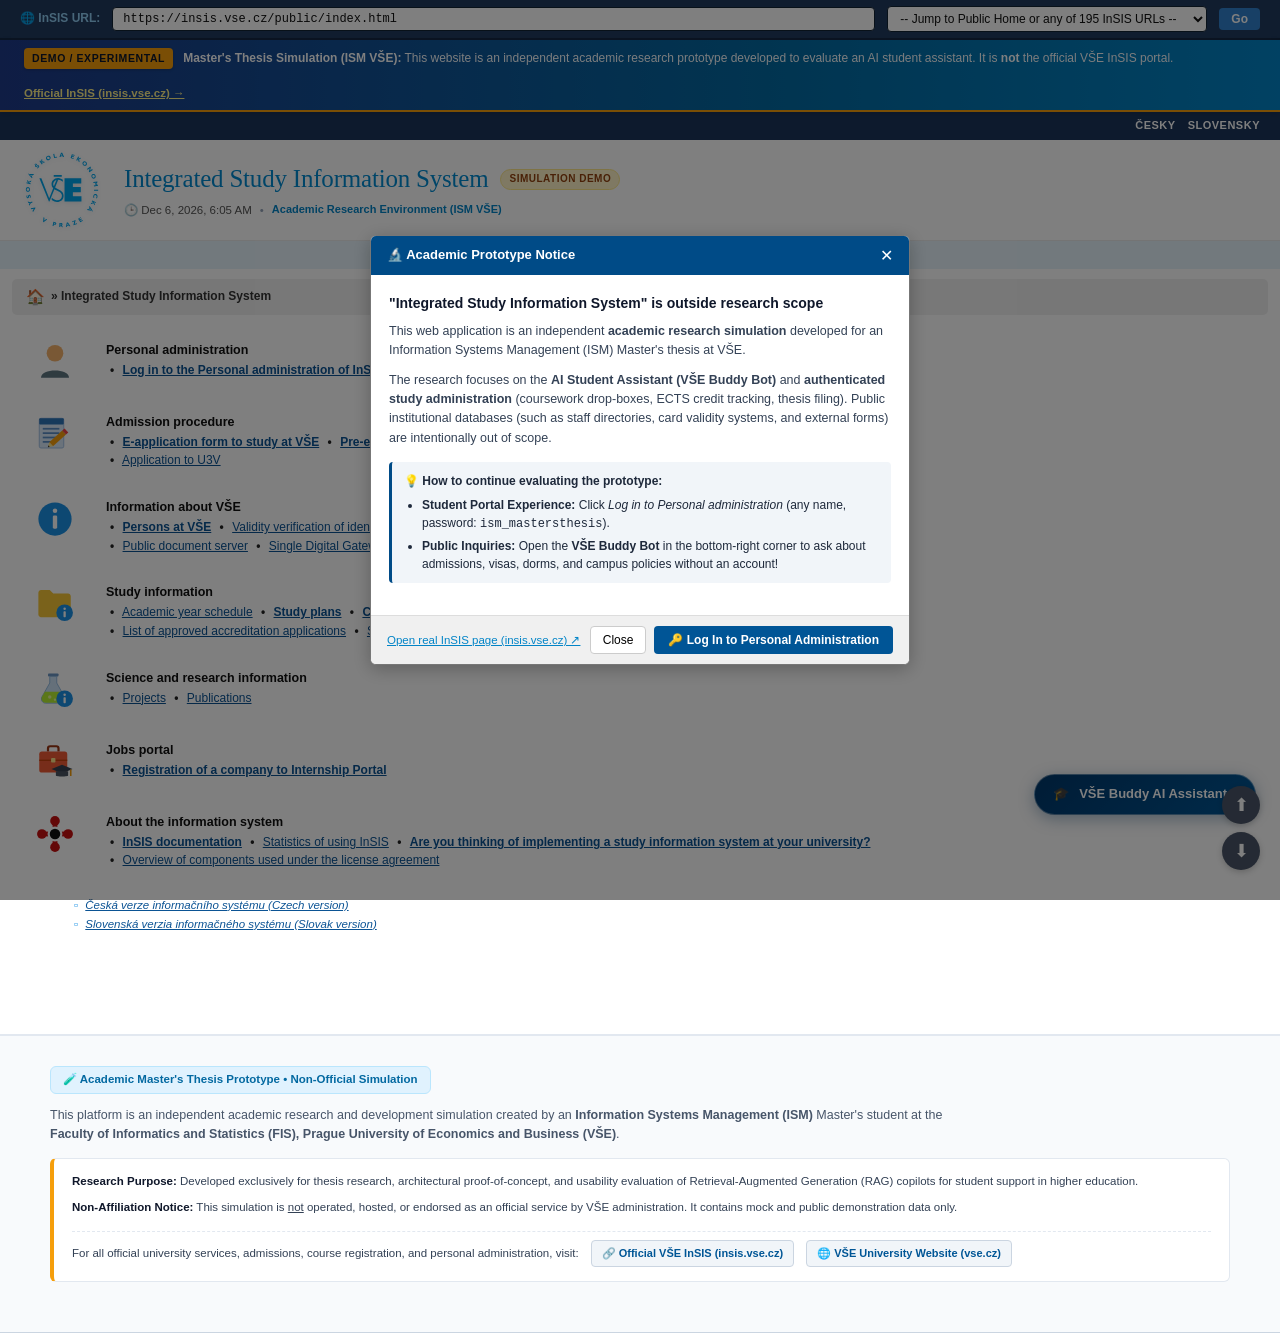
==== commit a3080240: "Refactor: unify canonical frontend in public/, align Vercel API, upgrade behavioral tests, and add g" ====
--- a/public/index.html
+++ b/public/index.html
@@ -54,8 +54,7 @@
           <span class="insis-title-demo-pill" title="Academic simulation developed for Master's thesis research">SIMULATION DEMO</span>
         </div>
         <div class="insis-header-meta">
-          <span>🕒 Nov 1, 2026 &nbsp; 0:44 a.m.</span>
-          <span>📅 Felix</span>
+          <span id="demo-live-clock">🕒 Academic Demo Session</span>
           <span class="insis-meta-dot">&bull;</span>
           <span class="insis-meta-thesis-note">Academic Research Environment (ISM VŠE)</span>
         </div>
@@ -579,7 +578,7 @@
     </div>
 
     <div class="insis-stats-box">
-      In Integrated Study Information System <strong>2,467,913,141</strong> operations in total have been carried out since July 23th 2007.<br>
+      In Integrated Study Information System <strong>2,467,913,141</strong> operations in total have been carried out since July 23, 2007.<br>
       Yesterday <strong>7,703</strong> users logged in and <strong>1,096,646</strong> operations were carried out.<br>
       In the last 5 minutes <strong>116</strong> users worked on the server and <strong>8,190</strong> operations were carried out.
     </div>
@@ -595,7 +594,7 @@
       <div class="portal-title-block">
         <h2 class="portal-main-heading">Student's portal</h2>
         <div class="portal-subheading">
-          Study &ndash; FIS C-ISM-MBI pres [term 5, E], study period &ndash; WS 2026/2027 - FIS
+          Study &ndash; FIS C-ISM-MBI pres (Demo Profile), study period &ndash; Current Academic Term - FIS
         </div>
       </div>
 
@@ -652,7 +651,7 @@
 
       <h3 style="font-size:13px; font-weight:700; color:#333333; margin-top:16px;">Support of the selected study</h3>
       <div style="margin-top:8px; display:flex; gap:12px; font-size:12px;">
-        <a href="#" onclick="navigateToUrl('https://insis.vse.cz/auth/student/kontrola_planu.pl?lang=en')" style="color:var(--insis-link-blue); text-decoration:underline;">📊 Check remaining credit vouchers (120/144)</a>
+        <a href="#" onclick="navigateToUrl('https://insis.vse.cz/auth/student/kontrola_planu.pl?lang=en')" style="color:var(--insis-link-blue); text-decoration:underline;">📊 Check remaining credit vouchers (30/144)</a>
         <span>|</span>
         <a href="#" onclick="navigateToUrl('https://insis.vse.cz/auth/student/zp.pl?lang=en')" style="color:var(--insis-link-blue); text-decoration:underline;">📜 Master's thesis submission &amp; Errata</a>
         <span>|</span>
@@ -671,7 +670,7 @@
       <div class="portal-title-block">
         <h2 class="portal-main-heading">Student's portal</h2>
         <div class="portal-subheading">
-          Study &ndash; FIS C-ISM-MBI pres [term 5, E], study period &ndash; WS 2026/2027 - FIS
+          Study &ndash; FIS C-ISM-MBI pres (Demo Profile), study period &ndash; Current Academic Term - FIS
         </div>
       </div>
 
@@ -697,11 +696,11 @@
       <table class="thesis-info-table">
         <tbody>
           <tr><td class="label-cell">Type of thesis:</td><td class="value-cell">Master's thesis</td></tr>
-          <tr><td class="label-cell">Thesis title:</td><td class="value-cell">Improving International Student Experience with GenAI based tool at University of Economics and Business in Prague</td></tr>
+          <tr><td class="label-cell">Thesis title:</td><td class="value-cell">Sample Master's Thesis: AI-Assisted Student Support Prototype (Demo)</td></tr>
           <tr><td class="label-cell">Author:</td><td class="value-cell"><a href="#" id="thesis-author-link" onclick="return false;">Student</a></td></tr>
-          <tr><td class="label-cell">Study:</td><td class="value-cell">FIS C-ISM-MBI pres [term 5, E]</td></tr>
+          <tr><td class="label-cell">Study:</td><td class="value-cell">FIS C-ISM-MBI pres (Demo Profile)</td></tr>
           <tr><td class="label-cell">Department:</td><td class="value-cell"><a href="#" onclick="alert('Department of Information Technology (FIS)')">Department of Information Technology (FIS)</a></td></tr>
-          <tr><td class="label-cell">Thesis supervisor:</td><td class="value-cell"><a href="#" onclick="alert('Supervisor: Ing. Pavel Sládek, Ph.D.')">Ing. Pavel Sládek, Ph.D.</a></td></tr>
+          <tr><td class="label-cell">Thesis supervisor:</td><td class="value-cell"><a href="#" onclick="alert('Supervisor: Sample FIS Thesis Supervisor (Demo)')">Sample FIS Thesis Supervisor</a></td></tr>
           <tr><td class="label-cell">Assignment completeness:</td><td class="value-cell" style="font-weight:400;">changes in assignment made by student have been confirmed by supervisor; student can no longer edit the assignment</td></tr>
           <tr><td class="label-cell">Status:</td><td class="value-cell">current theses</td></tr>
         </tbody>
@@ -772,7 +771,7 @@
         <h4 style="color:#92400e; font-size:13px; margin-bottom:6px;">📋 Attached Errata Corrections Protocol:</h4>
         <div style="font-size:12px; color:#78350f;">
           <strong>Uploaded Document:</strong> <code id="errata-uploaded-filename">Errata_Thesis_Corrections.pdf</code><br>
-          <strong>Status:</strong> <span style="background:#e0f2fe; color:#0369a1; padding:2px 8px; border-radius:10px; font-weight:700;">Protocol #ERR-2026-84920194 &ndash; Pending Supervisor Acknowledgment</span><br>
+          <strong>Status:</strong> <span style="background:#e0f2fe; color:#0369a1; padding:2px 8px; border-radius:10px; font-weight:700;">Protocol #ERR-DEMO-0001 &ndash; Pending Supervisor Acknowledgment</span><br>
           <em>Corrections document is permanently attached to the thesis file under § 47b and forwarded to the state exam committee.</em>
         </div>
       </div>
@@ -814,15 +813,15 @@
             <div>
               <span style="background:#0284c7; color:#ffffff; font-weight:700; font-size:11px; padding:2px 8px; border-radius:4px;">4IT445</span>
               <strong style="font-size:15px; color:#0f172a; margin-left:6px;">Advanced Data Analytics</strong>
-              <div style="font-size:12px; color:#64748b; margin-top:2px;">Lecturer: doc. Ing. Petr Doucek, CSc. &bull; Mon 09:15 RB 101</div>
+              <div style="font-size:12px; color:#64748b; margin-top:2px;">Demo Course &bull; Mon 09:15 RB 101</div>
             </div>
             <span class="badge-urgent-pill" style="background:#fee2e2; color:#b91c1c; border:1px solid #fca5a5; font-size:11px; font-weight:700; padding:3px 10px; border-radius:12px;">
-              🔴 Deadline: Nov 15, 2026 (23:59) &bull; 3 days left
+              🔴 Upcoming Demo Deadline &bull; 3 days left
             </span>
           </div>
 
           <div style="margin-top:12px; padding:10px 14px; background:#f8fafc; border-radius:6px; border-left:3px solid #0284c7;">
-            <div style="font-weight:700; color:#1e293b; font-size:13px;">Topic Vault: Milestone 2 &ndash; Machine Learning Pipeline Report</div>
+            <div style="font-weight:700; color:#1e293b; font-size:13px;">Topic Vault: Milestone 2 &ndash; Data Pipeline Report</div>
             <div style="font-size:12px; color:#475569; margin-top:3px;">
               Deliverable: End-to-end model evaluation notebook (PDF report + optional ZIP code archive). Weight: <strong>25 points</strong>. Max size: 20 MB.
             </div>
@@ -846,10 +845,10 @@
             <div>
               <span style="background:#0284c7; color:#ffffff; font-weight:700; font-size:11px; padding:2px 8px; border-radius:4px;">4SA421</span>
               <strong style="font-size:15px; color:#0f172a; margin-left:6px;">Information Systems Management</strong>
-              <div style="font-size:12px; color:#64748b; margin-top:2px;">Lecturer: prof. Ing. Alena Fischerová, CSc. &bull; Tue 14:30 SB 204</div>
+              <div style="font-size:12px; color:#64748b; margin-top:2px;">Demo Course &bull; Tue 14:30 SB 204</div>
             </div>
             <span class="badge-upcoming-pill" style="background:#fef3c7; color:#92400e; border:1px solid #fde68a; font-size:11px; font-weight:700; padding:3px 10px; border-radius:12px;">
-              🟡 Deadline: Nov 22, 2026 (23:59) &bull; 10 days left
+              🟡 Upcoming Demo Deadline &bull; 10 days left
             </span>
           </div>
 
@@ -1027,12 +1026,12 @@
           <strong>Sample Corrections Table:</strong>
           <table style="width:100%; border-collapse:collapse; margin-top:6px; font-size:11px;">
             <thead><tr style="background:#edf2f7;"><th style="border:1px solid #cbd5e0; padding:4px;">Page / Section</th><th style="border:1px solid #cbd5e0; padding:4px;">Original Text</th><th style="border:1px solid #cbd5e0; padding:4px;">Corrected Text</th></tr></thead>
-            <tbody><tr><td style="border:1px solid #cbd5e0; padding:4px;">Page 24, Section 3.2</td><td style="border:1px solid #cbd5e0; padding:4px;">"sample size of 15"</td><td style="border:1px solid #cbd5e0; padding:4px;">"sample size of 25"</td></tr></tbody>
+            <tbody><tr><td style="border:1px solid #cbd5e0; padding:4px;">Page 24, Table 2</td><td style="border:1px solid #cbd5e0; padding:4px;">"Values in EUR thousands"</td><td style="border:1px solid #cbd5e0; padding:4px;">"Values in CZK thousands"</td></tr></tbody>
           </table>
         </div>
         <label style="font-weight:700; display:block; margin-bottom:4px;">Select Errata PDF file:</label>
         <input type="file" id="errata-file-picker" accept=".pdf" style="font-size:12px; margin-bottom:12px;">
-        <div style="font-size:11px; color:#555555;">* Supervisor <strong>Ing. Pavel Sládek, Ph.D.</strong> will be notified automatically to acknowledge the errata before defense.</div>
+        <div style="font-size:11px; color:#555555;">* The assigned thesis supervisor will be notified automatically to acknowledge the errata before defense (Demo).</div>
       </div>
       <div class="insis-modal-footer">
         <button onclick="closeModal('errata-modal')" style="padding:6px 12px; border:1px solid #ccc; background:#fff; border-radius:4px; cursor:pointer;">Cancel</button>
